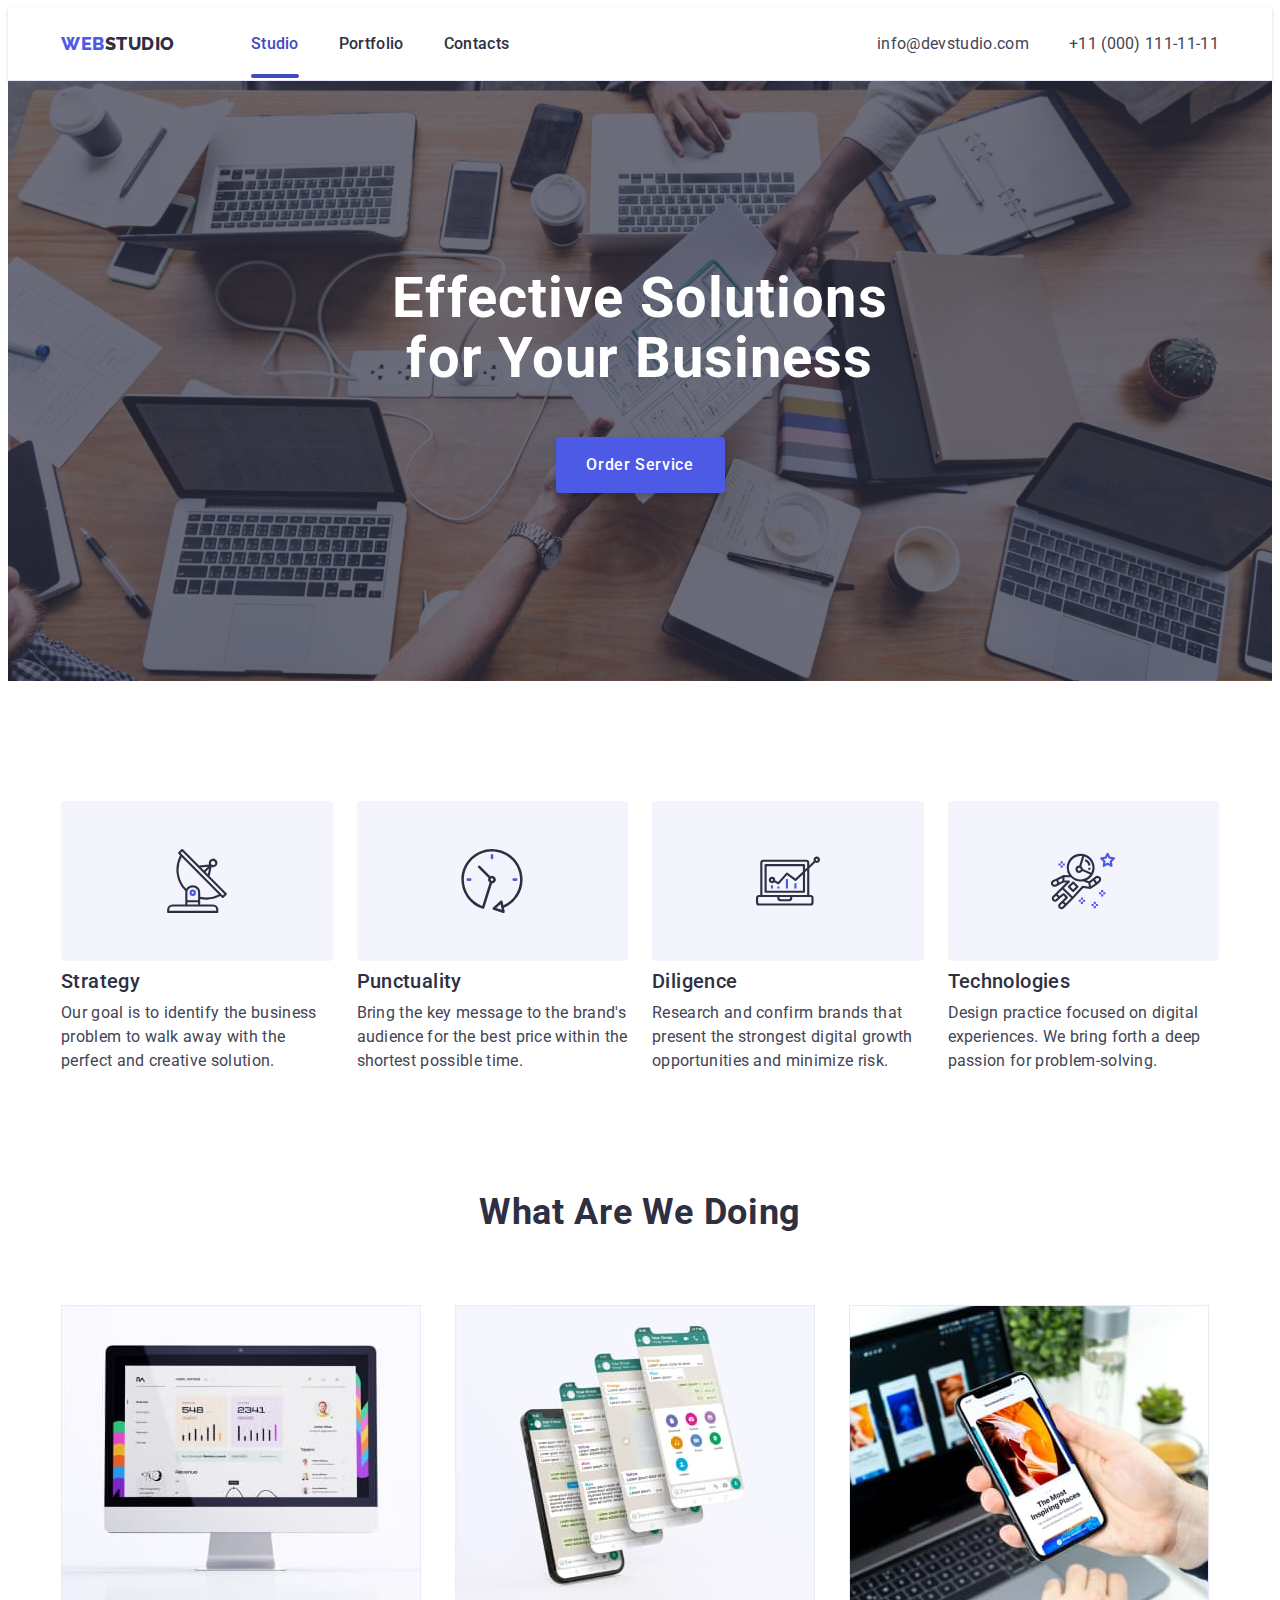
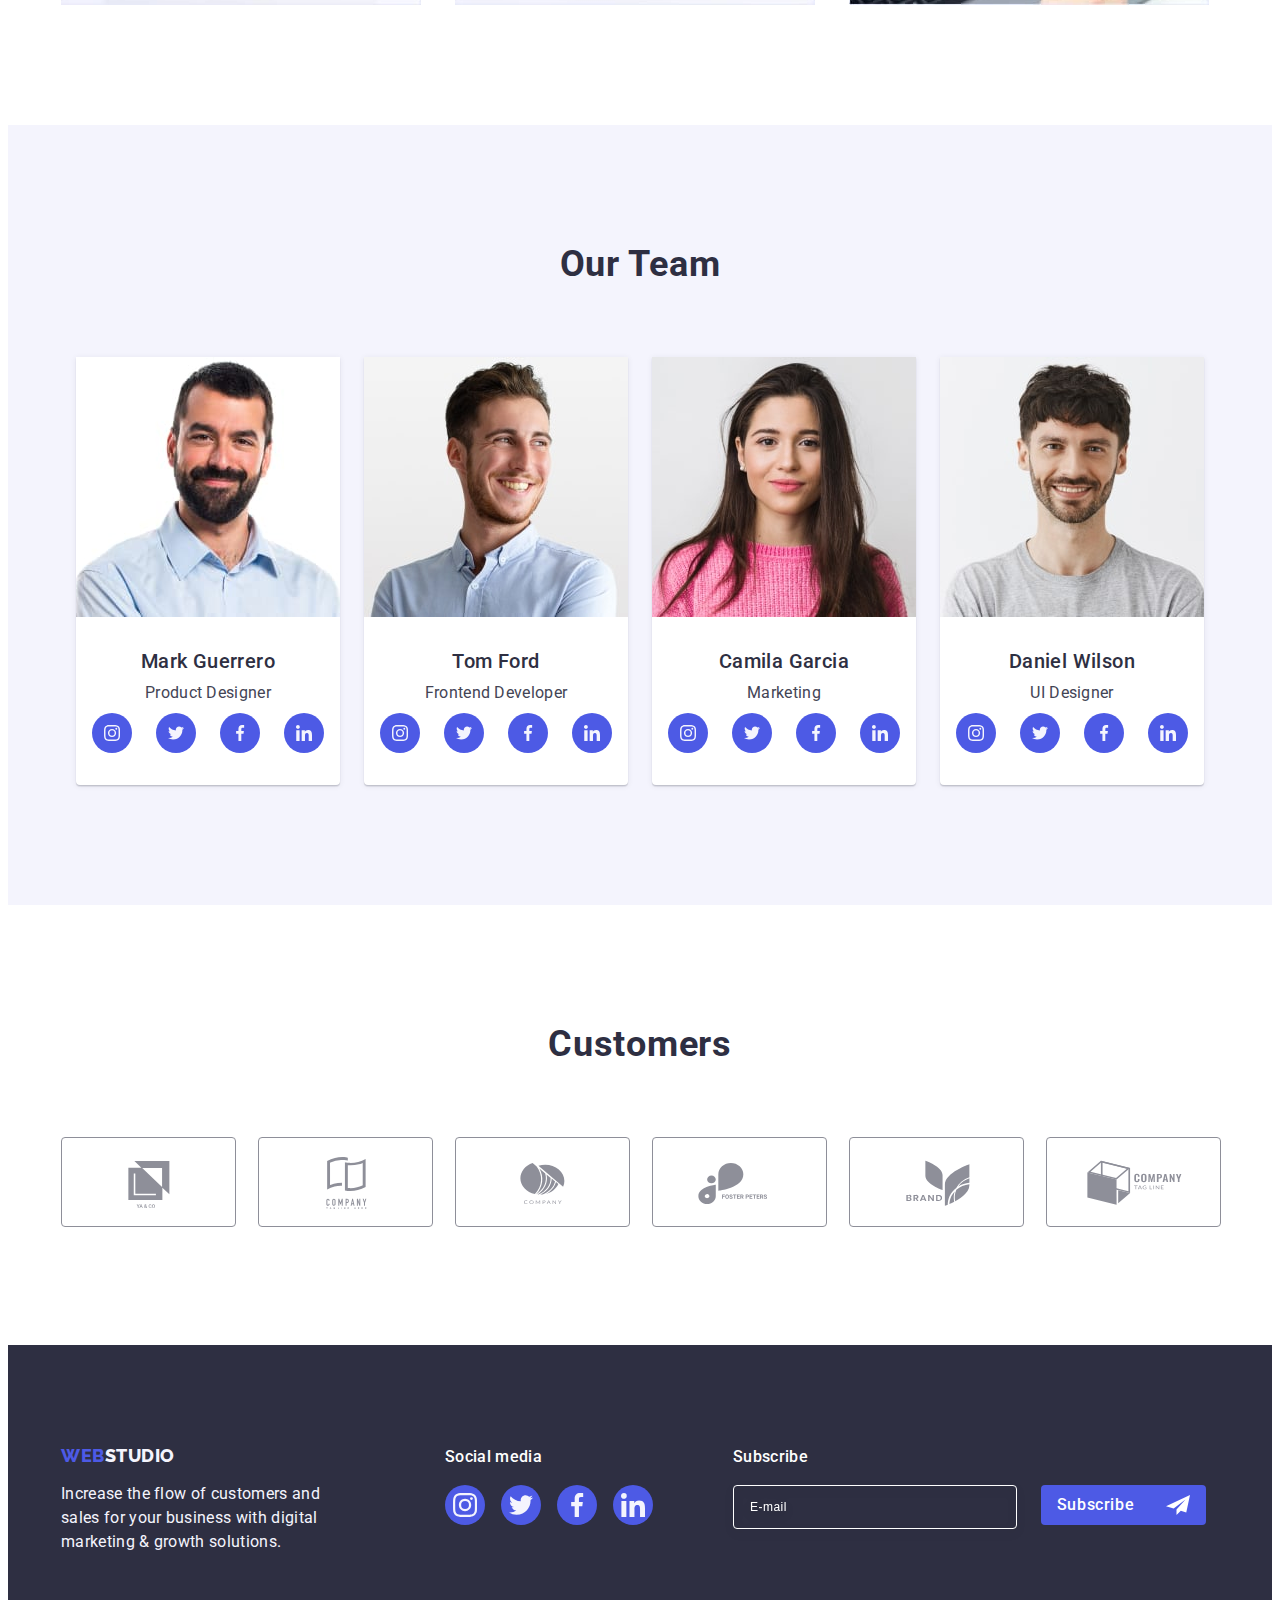
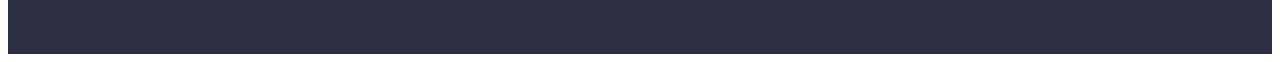
==== index.html @ af8c058b "start" ====
<!DOCTYPE html>
<html lang="en">
  <head>
    <meta charset="UTF-8" />
    <meta
      name="viewport"
      content="width=device-width, initial-scale=1.0"
    />
    <title>WebStudio</title>
    <!-- NORMALIZE NORMALIZE NORMALIZE NORMALIZE-->
    <link
      rel="stylesheet"
      href="https://cdnjs.cloudflare.com/ajax/libs/modern-normalize/2.0.0/modern-normalize.min.css"
      integrity="sha512-4xo8blKMVCiXpTaLzQSLSw3KFOVPWhm/TRtuPVc4WG6kUgjH6J03IBuG7JZPkcWMxJ5huwaBpOpnwYElP/m6wg=="
      crossorigin="anonymous"
      referrerpolicy="no-referrer"
    />
    <!-- FONTS FONTS FONTS FONTS FONTS -->
    <link rel="stylesheet" href="./css/style.css" />
    <link
      rel="preconnect"
      href="https://fonts.googleapis.com"
    />
    <link
      rel="preconnect"
      href="https://fonts.gstatic.com"
      crossorigin
    />
    <link
      href="https://fonts.googleapis.com/css2?family=Raleway:wght@800&family=Roboto:wght@400;500;700&display=swap"
      rel="stylesheet"
    />
  </head>
  <body>
    <!-- HEADER -->
    <header class="header">
      <div class="container header-section">
        <nav class="header-navigation list">
          <a class="header-logo link" href="./index.html"
            >Web<span class="header-logo-color"
              >Studio</span
            ></a
          >
          <ul class="header-list list">
            <li class="header-menu-item">
              <a
                class="header-link-menu current link"
                href="./index.html"
                >Studio</a
              >
            </li>
            <li class="header-menu-item">
              <a
                class="header-link-menu link"
                href="./portfolio.html"
                >Portfolio</a
              >
            </li>
            <li class="header-menu-item">
              <a class="header-link-menu link" href=""
                >Contacts</a
              >
            </li>
          </ul>
        </nav>
        <address class="header-address">
          <ul class="header-address-list list">
            <li class="header-address-item">
              <a
                class="header-link-address link"
                href="mailto:info@devstudio.com"
              >
                info@devstudio.com</a
              >
            </li>
            <li class="header-address-item">
              <a
                class="header-link-address link"
                href="tel:+110001111111"
                >+11 (000) 111-11-11</a
              >
            </li>
          </ul>
        </address>
      </div>
    </header>

    <main>
      <!------------------------ HERO ------------------------>
      <section class="hero">
        <div class="container">
          <h1 class="hero-title">
            Effective Solutions for Your Business
          </h1>
          <button
            type="button"
            class="main-button"
            data-modal-open
          >
            Order Service
          </button>
        </div>
      </section>
      <!-- 2 ADVANTAGES -->
      <section class="advantage">
        <div class="container">
          <h2 class="visually-hidden">Adnantage</h2>
          <ul class="advantage-list list">
            <li class="advantage-item">
              <div class="container-icon-advantages">
                <svg
                  class="advantage-icon"
                  width="64"
                  height="64"
                >
                  <use
                    href="./images/icons.svg#icon-antenna-1"
                  ></use>
                </svg>
              </div>
              <h3 class="advantage-subtitle">Strategy</h3>
              <p class="advantage-item-text">
                Our goal is to identify the business problem
                to walk away with the perfect and creative
                solution.
              </p>
            </li>
            <li class="advantage-item">
              <div class="container-icon-advantages">
                <svg
                  class="advantage-icon"
                  width="64"
                  height="64"
                >
                  <use
                    href="./images/icons.svg#icon-clock-1"
                  ></use>
                </svg>
              </div>
              <h3 class="advantage-subtitle">
                Punctuality
              </h3>
              <p class="advantage-item-text">
                Bring the key message to the brand's
                audience for the best price within the
                shortest possible time.
              </p>
            </li>
            <li class="advantage-item">
              <div class="container-icon-advantages">
                <svg
                  class="advantage-icon"
                  width="64"
                  height="64"
                >
                  <use
                    href="./images/icons.svg#icon-diagram-1"
                  ></use>
                </svg>
              </div>
              <h3 class="advantage-subtitle">Diligence</h3>
              <p class="advantage-item-text">
                Research and confirm brands that present the
                strongest digital growth opportunities and
                minimize risk.
              </p>
            </li>
            <li class="advantage-item">
              <div class="container-icon-advantages">
                <svg
                  class="advantage-icon"
                  width="64"
                  height="64"
                >
                  <use
                    href="./images/icons.svg#icon-astronaut-1"
                  ></use>
                </svg>
              </div>
              <h3 class="advantage-subtitle">
                Technologies
              </h3>
              <p class="advantage-item-text">
                Design practice focused on digital
                experiences. We bring forth a deep passion
                for problem-solving.
              </p>
            </li>
          </ul>
        </div>
      </section>
      <!-- 3 ABOUT US -->
      <section class="about">
        <div class="container">
          <h2 class="about-subtitle">What are we doing</h2>
          <ul class="about-list list">
            <li class="about-item">
              <img
                src="./images/img1.jpg"
                alt="Notebook"
                width="360"
                height="300"
              />
            </li>
            <li class="about-item">
              <img
                src="./images/img2.jpg"
                alt="Phones"
                width="360"
                height="300"
              />
            </li>
            <li class="about-item">
              <img
                src="./images/img3.jpg"
                alt="Notebook"
                width="360"
                height="300"
              />
            </li>
          </ul>
        </div>
      </section>
      <!-- 4 OUR TEAM -->
      <section class="team">
        <div class="container">
          <h2 class="team-people">Our Team</h2>
          <ul class="team-list list">
            <li class="team-item">
              <img
                src="./images/img-team0.jpg"
                alt="Mark Guerrero"
                width="264"
                height="260"
              />
              <div class="container-card-names">
                <h3 class="team-names">Mark Guerrero</h3>
                <p class="team-item-text">
                  Product Designer
                </p>
                <ul class="social-list-icon list">
                  <li class="social-item-icon">
                    <a
                      class="social-links link"
                      href="https://www.instagram.com/"
                      target="_blank"
                    >
                      <svg
                        class="card-icons"
                        width="16"
                        height="16"
                      >
                        <use
                          href="./images/icons.svg#icon-instagram-2"
                        ></use>
                      </svg>
                    </a>
                  </li>
                  <li class="social-item-icon">
                    <a
                      class="social-links link"
                      href="https://twitter.com/"
                      target="_blank"
                    >
                      <svg
                        class="card-icons"
                        width="16"
                        height="16"
                      >
                        <use
                          href="./images/icons.svg#icon-twitter-1"
                        ></use>
                      </svg>
                    </a>
                  </li>
                  <li class="social-item-icon">
                    <a
                      class="social-links link"
                      href="https://www.facebook.com/"
                      target="_blank"
                    >
                      <svg
                        class="card-icons"
                        width="16"
                        height="16"
                      >
                        <use
                          href="./images/icons.svg#icon-facebook-1"
                        ></use>
                      </svg>
                    </a>
                  </li>
                  <li class="social-item-icon">
                    <a
                      class="social-links link"
                      href="https://www.linkedin.com/"
                      target="_blank"
                    >
                      <svg
                        class="card-icons"
                        width="16"
                        height="16"
                      >
                        <use
                          href="./images/icons.svg#icon-linkedin-1"
                        ></use>
                      </svg>
                    </a>
                  </li>
                </ul>
              </div>
            </li>
            <li class="team-item">
              <img
                src="./images/img-team1.jpg"
                alt="Tom Ford"
                width="264"
                height="260"
              />
              <div class="container-card-names">
                <h3 class="team-names">Tom Ford</h3>
                <p class="team-item-text">
                  Frontend Developer
                </p>
                <ul class="social-list-icon list">
                  <li class="social-item-icon">
                    <a
                      class="social-links link"
                      href="https://www.instagram.com/"
                      target="_blank"
                    >
                      <svg
                        class="card-icons"
                        width="16"
                        height="16"
                      >
                        <use
                          href="./images/icons.svg#icon-instagram-2"
                        ></use>
                      </svg>
                    </a>
                  </li>
                  <li class="social-item-icon">
                    <a
                      class="social-links link"
                      href="https://twitter.com/"
                      target="_blank"
                    >
                      <svg
                        class="card-icons"
                        width="16"
                        height="16"
                      >
                        <use
                          href="./images/icons.svg#icon-twitter-1"
                        ></use>
                      </svg>
                    </a>
                  </li>
                  <li class="social-item-icon">
                    <a
                      class="social-links link"
                      href="https://www.facebook.com/"
                      target="_blank"
                    >
                      <svg
                        class="card-icons"
                        width="16"
                        height="16"
                      >
                        <use
                          href="./images/icons.svg#icon-facebook-1"
                        ></use>
                      </svg>
                    </a>
                  </li>
                  <li class="social-item-icon">
                    <a
                      class="social-links link"
                      href="https://www.linkedin.com/"
                      target="_blank"
                    >
                      <svg
                        class="card-icons"
                        width="16"
                        height="16"
                      >
                        <use
                          href="./images/icons.svg#icon-linkedin-1"
                        ></use>
                      </svg>
                    </a>
                  </li>
                </ul>
              </div>
            </li>
            <li class="team-item">
              <img
                src="./images/img-team2.jpg"
                alt="Camila Garcia"
                width="264"
                height="260"
              />
              <div class="container-card-names">
                <h3 class="team-names">Camila Garcia</h3>
                <p class="team-item-text">Marketing</p>
                <ul class="social-list-icon list">
                  <li class="social-item-icon">
                    <a
                      class="social-links link"
                      href="https://www.instagram.com/"
                      target="_blank"
                    >
                      <svg
                        class="card-icons"
                        width="16"
                        height="16"
                      >
                        <use
                          href="./images/icons.svg#icon-instagram-2"
                        ></use>
                      </svg>
                    </a>
                  </li>
                  <li class="social-item-icon">
                    <a
                      class="social-links link"
                      href="https://twitter.com/"
                      target="_blank"
                    >
                      <svg
                        class="card-icons"
                        width="16"
                        height="16"
                      >
                        <use
                          href="./images/icons.svg#icon-twitter-1"
                        ></use>
                      </svg>
                    </a>
                  </li>
                  <li class="social-item-icon">
                    <a
                      class="social-links link"
                      href="https://www.facebook.com/"
                      target="_blank"
                    >
                      <svg
                        class="card-icons"
                        width="16"
                        height="16"
                      >
                        <use
                          href="./images/icons.svg#icon-facebook-1"
                        ></use>
                      </svg>
                    </a>
                  </li>
                  <li class="social-item-icon">
                    <a
                      class="social-links link"
                      href="https://www.linkedin.com/"
                      target="_blank"
                    >
                      <svg
                        class="card-icons"
                        width="16"
                        height="16"
                      >
                        <use
                          href="./images/icons.svg#icon-linkedin-1"
                        ></use>
                      </svg>
                    </a>
                  </li>
                </ul>
              </div>
            </li>
            <li class="team-item">
              <img
                src="./images/img-team3.jpg"
                alt="Daniel Wilson"
                width="264"
                height="260"
              />
              <div class="container-card-names">
                <h3 class="team-names">Daniel Wilson</h3>
                <p class="team-item-text">UI Designer</p>
                <ul class="social-list-icon list">
                  <li class="social-item-icon">
                    <a
                      class="social-links link"
                      href="https://www.instagram.com/"
                      target="_blank"
                    >
                      <svg
                        class="card-icons"
                        width="16"
                        height="16"
                      >
                        <use
                          href="./images/icons.svg#icon-instagram-2"
                        ></use>
                      </svg>
                    </a>
                  </li>
                  <li class="social-item-icon">
                    <a
                      class="social-links link"
                      href="https://twitter.com/"
                      target="_blank"
                    >
                      <svg
                        class="card-icons"
                        width="16"
                        height="16"
                      >
                        <use
                          href="./images/icons.svg#icon-twitter-1"
                        ></use>
                      </svg>
                    </a>
                  </li>
                  <li class="social-item-icon">
                    <a
                      class="social-links link"
                      href="https://www.facebook.com/"
                      target="_blank"
                    >
                      <svg
                        class="card-icons"
                        width="16"
                        height="16"
                      >
                        <use
                          href="./images/icons.svg#icon-facebook-1"
                        ></use>
                      </svg>
                    </a>
                  </li>
                  <li class="social-item-icon">
                    <a
                      class="social-links link"
                      href="https://www.linkedin.com/"
                      target="_blank"
                    >
                      <svg
                        class="card-icons"
                        width="16"
                        height="16"
                      >
                        <use
                          href="./images/icons.svg#icon-linkedin-1"
                        ></use>
                      </svg>
                    </a>
                  </li>
                </ul>
              </div>
            </li>
          </ul>
        </div>
      </section>
      <!-- 5 CUSTOMERS -->
      <section class="customer">
        <div class="container">
          <h2 class="customer-title">Customers</h2>
          <ul class="customer-list list">
            <li class="customer-item">
              <a
                class="customer-link link"
                href="./index.html"
              >
                <svg
                  class="customer-icons"
                  width="104"
                  height="56"
                >
                  <use
                    href="./images/icons.svg#icon-Logo"
                  ></use>
                </svg>
              </a>
            </li>
            <li class="customer-item">
              <a
                class="customer-link link"
                href="./index.html"
              >
                <svg
                  class="customer-icons"
                  width="104"
                  height="56"
                >
                  <use
                    href="./images/icons.svg#icon-Logo-1"
                  ></use>
                </svg>
              </a>
            </li>
            <li class="customer-item">
              <a
                class="customer-link link"
                href="./index.html"
              >
                <svg
                  class="customer-icons"
                  width="104"
                  height="56"
                >
                  <use
                    href="./images/icons.svg#icon-Logo-2"
                  ></use>
                </svg>
              </a>
            </li>
            <li class="customer-item">
              <a
                class="customer-link link"
                href="./index.html"
              >
                <svg
                  class="customer-icons"
                  width="104"
                  height="56"
                >
                  <use
                    href="./images/icons.svg#icon-Logo-3"
                  ></use>
                </svg>
              </a>
            </li>
            <li class="customer-item">
              <a
                class="customer-link link"
                href="./index.html"
              >
                <svg
                  class="customer-icons"
                  width="104"
                  height="56"
                >
                  <use
                    href="./images/icons.svg#icon-Logo-4"
                  ></use>
                </svg>
              </a>
            </li>
            <li class="customer-item">
              <a
                class="customer-link link"
                href="./index.html"
              >
                <svg
                  class="customer-icons"
                  width="104"
                  height="56"
                >
                  <use
                    href="./images/icons.svg#icon-Logo-5"
                  ></use>
                </svg>
              </a>
            </li>
          </ul>
        </div>
      </section>
    </main>

    <!-- FOOTER -->
    <footer class="footer">
      <div class="container footer">
        <div class="container-description">
          <a class="footer-logo link" href="./index.html"
            >Web<span class="footer-decoration-logo"
              >Studio</span
            ></a
          >
          <p class="footer-text">
            Increase the flow of customers and sales for
            your business with digital marketing & growth
            solutions.
          </p>
        </div>
        <div class="container-social">
          <p class="social-title-footer">Social media</p>
          <ul class="social-icon-footer list">
            <li class="social-icon-item">
              <a
                class="social-links-footer link"
                href="https://www.instagram.com/"
                target="_blank"
              >
                <svg
                  class="card-icons"
                  width="24"
                  height="24"
                >
                  <use
                    href="./images/icons.svg#icon-instagram-2"
                  ></use>
                </svg>
              </a>
            </li>
            <li class="social-icon-item">
              <a
                class="social-links-footer link"
                href="https://twitter.com/"
                target="_blank"
              >
                <svg
                  class="card-icons"
                  width="24"
                  height="24"
                >
                  <use
                    href="./images/icons.svg#icon-twitter-1"
                  ></use>
                </svg>
              </a>
            </li>
            <li class="social-icon-item">
              <a
                class="social-links-footer link"
                href="https://www.facebook.com/"
                target="_blank"
              >
                <svg
                  class="card-icons"
                  width="24"
                  height="24"
                >
                  <use
                    href="./images/icons.svg#icon-facebook-1"
                  ></use>
                </svg>
              </a>
            </li>
            <li class="social-icon-item">
              <a
                class="social-links-footer link"
                href="https://www.linkedin.com/"
                target="_blank"
              >
                <svg
                  class="card-icons"
                  width="24"
                  height="24"
                >
                  <use
                    href="./images/icons.svg#icon-linkedin-1"
                  ></use>
                </svg>
              </a>
            </li>
          </ul>
        </div>
        <div class="container-subscribe">
          <p class="subscribe-title-footer">Subscribe</p>
          <form class="form-footer">
            <label class="form-input-footer">
              <input
                class="input-email-footer"
                type="email"
                name="email"
                placeholder="E-mail"
              />
            </label>
            <button class="subscribe-button" type="submit">
              Subscribe
              <svg
                class="icon-subscribe-footer"
                width="24"
                height="24"
              >
                <use
                  href="./images/icons.svg#icon-subscribe"
                ></use>
              </svg>
            </button>
          </form>
        </div>
      </div>
    </footer>
    <!-- MODAL WINDOW -->
    <div class="backdrop is-hidden" data-modal>
      <div class="modal">
        <button
          class="modal-button-close"
          data-modal-close
          type="button"
        >
          <svg
            class="modal-close-icon"
            width="8"
            height="8"
          >
            <use href="./images/icons.svg#icon-close"></use>
          </svg>
        </button>
        <p class="modal-title">
          Leave your contacts and we will call you back
        </p>
        <form class="modal-form">
          <div class="modal-field">
            <label for="user-name" class="modal-label"
              >Name</label
            >
            <div class="modal-input-wrap">
              <input
                class="modal-input"
                type="text"
                name="user-name"
                id="user-name"
              />
              <svg
                class="modal-icon-input"
                width="18"
                height="24"
              >
                <use
                  href="./images/icons.svg#icon-user"
                ></use>
              </svg>
            </div>
          </div>
          <div class="modal-field">
          <label for="tel" class="modal-label">
            Phone
          </label>
            <div class="modal-input-wrap">
              <input
                class="modal-input"
                type="tel"
                name="phone"
                id="tel"
              />
              <svg
                class="modal-icon-input"
                width="18"
                height="24"
              >
                <use
                  href="./images/icons.svg#icon-phone"
                ></use>
              </svg>
            </div>
          </div>
          <div class="modal-field">
            <label for="email" class="modal-label">
              Email
            </label>
            <div class="modal-input-wrap">
              <input
                class="modal-input"
                type="email"
                name="email"
                id="email"
              />
              <svg
                class="modal-icon-input"
                width="18"
                height="24"
              >
                <use
                  href="./images/icons.svg#icon-email"
                ></use>
              </svg>
            </div>
          </div>
          <div class="modal-field comment">
            <label for="user-comment" class="modal-label">
              Comment
            </label>
            <textarea
              class="modal-comment"
              name="user-comment"
              id="user-comment"
              placeholder="Text input"
            ></textarea>
          </div>
          <div class="privacy-checkbox">
            <input
              class="checkbox visually-hidden"
              type="checkbox"
              id="user-privacy"
              name="user-privacy"
              value="true"
              
            />
            <label for="user-privacy" class="accept-link">
              <span class="privacy-span">
                <svg
                  class="check-icon"
                  width="10"
                  height="8"
                >
                  <use
                    href="./images/icons.svg#icon-click"
                  ></use>
                </svg>
              </span>
              I accept the terms and conditions of the
              <a href="" class="privacy-link"
                >Privacy Policy</a
              ></label
            >
          </div>
          <button class="modal-button-submit" type="submit">
            Send
          </button>
        </form>
      </div>
    </div>
    <script src="./js/modal.js"></script>
  </body>
</html>
---- css/style.css ----
body {
  font-family: "Roboto", sans-serif;
  color: var(--slate);
  background-color: var(--white);
}
:root {
  --iris: #4d5ae5;
  --ocean: #404bbf;
  --navy-blue: #2e2f42;
  --green: #31d0aa;
  --slate: #434455;
  --light-slate: #8e8f99;
  --cornflower: #e7e9fc;
  --cloud: #f4f4fd;
  --navy-blue-modal: #2e2f42;
  --grey: #2e2f42;
  --white: #ffffff;
  --dairy: #fcfcfc;
  background-color: var(--white);
  font-family: "Roboto";
}

.container {
  width: 1158px;
  padding: 0 15px;
  margin: 0 auto;
}

ul,
li,
h1,
h2,
h3,
h4,
h5,
h6,
p {
  margin: 0;
  padding: 0;
}
/**
|============================
 | COMPONENT STYLE
 |============================
*/

.list {
  list-style: none;
}
.link {
  text-decoration: none;
}

img {
  display: block;
  max-width: 100%;
  height: auto;
}

/**
|============================
 | HEADER
 |============================
*/
.header {
  border-bottom: 1px solid var(--cornflower, #e7e9fc);
  box-shadow: 0px 2px 1px rgba(46, 47, 66, 0.08),
    0px 1px 1px rgba(46, 47, 66, 0.16),
    0px 1px 6px rgba(46, 47, 66, 0.08);
}

.container.header-section {
  display: flex;
}
.header-navigation.list {
  display: flex;
  align-items: center;
}

.header-logo {
  color: var(--iris, #4d5ae5);
  font-family: Raleway;
  font-size: 18px;
  font-weight: 800;
  line-height: 1.17; /* 116.667% */
  letter-spacing: 0.03em;
  text-transform: uppercase;
  margin-right: 76px;
  padding: 24px 0;
  display: flex;
}

.header-logo-color {
  color: var(--navy-blue, #2e2f42);
}

.header-list {
  display: flex;
  gap: 40px;
  position: relative;
}

.header-menu-item {
  font-size: 16px;
  font-weight: 500;
  line-height: 1.5; /* 150% */
  letter-spacing: 0.02em;
  text-decoration: none;
}

.header-link-menu {
  padding: 24px 0;
  color: var(--navy-blue);
}
.header-link-menu:hover,
.header-link-menu:focus {
  color: var(--ocean);
}

.current {
  color: #404bbf;
  transition: color 250ms cubic-bezier(0.4, 0, 0.2, 1);
  position: relative;
}

.current::after {
  content: "";
  position: absolute;
  left: 0;
  bottom: -1px;
  height: 4px;
  background-color: #404bbf;
  border-radius: 2px;
  display: block;
  width: 100%;
}

.header-address {
  font-style: normal;
  margin-left: auto;
}

.header-address-list {
  display: flex;
  gap: 40px;
}

.header-address-item {
  display: flex;
}

.header-link-address {
  color: var(--slate);
  font-size: 16px;
  line-height: 1.5; /* 150% */
  letter-spacing: 0.02em;
  color: var(--slate);
  padding: 24px 0;
  transition: color 250ms cubic-bezier(0.4, 0, 0.2, 1);
}

.header-link-address:hover,
.header-link-address:focus {
  color: var(--ocean);
}

/**
|============================
 | HERO
 |============================
*/

.hero {
  padding: 188px 0;
  background: var(--navyblue, #2e2f42);
  background-image: linear-gradient(
      rgba(46, 47, 66, 0.7),
      rgba(46, 47, 66, 0.7)
    ),
    url(../images/hero-image.jpg);
  background-repeat: no-repeat;
  background-position: center center;
  background-size: cover;
  max-width: 1440px;
  margin: 0 auto;
}

.hero-title {
  color: #fff;
  font-family: inherit;
  text-align: center;
  font-size: 56px;
  line-height: 1.07; /* 107.143% */
  letter-spacing: 0.02em;
  max-width: 496px;
  margin: 0 auto 48px auto;
}

.main-button {
  color: var(--white, #fff);
  background-color: #4d5ae5;
  font-family: inherit;
  font-size: 16px;
  font-weight: 500;
  line-height: 1.5; /* 150% */
  letter-spacing: 0.04em;
  cursor: pointer;
  display: block;
  margin: 0 auto;
  min-width: 169px;
  border: none;
  height: 56px;
  border-radius: 4px;
  background: var(--iris, #4d5ae5);
  box-shadow: 0px 4px 4px 0px rgba(0, 0, 0, 0.15);
  transition: background-color 250ms
    cubic-bezier(0.4, 0, 0.2, 1);
}

.main-button:hover,
.main-button:focus {
  background-color: #404bbf;
}

/**
|============================
 | ADVANTAGES
 |============================
*/
.advantage {
  padding: 120px 0;
}

.visually-hidden {
  position: absolute;
  width: 1px;
  height: 1px;
  margin: -1px;
  border: 0;
  padding: 0;
  white-space: nowrap;
  clip-path: inset(100%);
  clip: rect(0 0 0 0);
  overflow: hidden;
}

.advantage-list {
  display: flex;
  gap: 24px;
}
.advantage-subtitle {
  color: var(--navy-blue);
  font-size: 20px;
  font-weight: 500;
  line-height: 1.2; /* 120% */
  letter-spacing: 0.02em;
  margin-bottom: 8px;
}

.advantage-item {
  flex-basis: calc((100% - 3 * 24px) / 4);
}

.container-icon-advantages {
  display: flex;
  align-items: center;
  justify-content: center;
  height: 112px;
  background-color: var(--cloud);
  position: relative;
  padding: 24px 100px;
  border-radius: 4px;
  margin-bottom: 8px;
}

.advantage-item-text {
  color: var(--slate, #434455);
  font-size: 16px;
  line-height: 1.5; /* 150% */
  letter-spacing: 0.02em;
}

/**
|============================
 | 3 ABOUT US
 |============================
*/
.about {
  padding-bottom: 120px;
}
.about-subtitle {
  color: var(--navyblue, #2e2f42);
  text-align: center;
  font-size: 36px;
  line-height: 1.11; /* 111.111% */
  letter-spacing: 0.02em;
  text-transform: capitalize;
  margin-bottom: 72px;
}

.about-list {
  display: flex;
  gap: 24px;
}

.about-item {
  width: calc((100% - 48px) / 3);
}

/**
|============================
 | 4 OUR TEAM
 |============================
*/
.team {
  background: var(--cloud, #f4f4fd);
  padding: 120px 0;
}

.team-people {
  color: var(--navy-blue);
  text-align: center;
  font-size: 36px;
  line-height: 1.11; /* 111.111% */
  letter-spacing: 0.02em;
  text-transform: capitalize;
  margin-bottom: 72px;
}

.team-item {
  background-color: var(--white);
  display: inline-flex;
  padding-bottom: 0px;
  flex-direction: column;
  justify-content: center;
  align-items: center;
  border-radius: 0px 0px 4px 4px;
  background: var(--white, #fff);
  box-shadow: 0px 2px 1px 0px rgba(46, 47, 66, 0.08),
    0px 1px 1px 0px rgba(46, 47, 66, 0.16),
    0px 1px 6px 0px rgba(46, 47, 66, 0.08);
  transition: background-color 250ms
    cubic-bezier(0.4, 0, 0.2, 1);
}

.team-list {
  display: flex;
  justify-content: center;
  gap: 24px;
}
.container-card-names {
  padding: 32px 0;
  display: flex;
  max-width: 232px;
  flex-direction: column;
  justify-content: center;
  align-items: center;
  /* gap: 8px; */
  /* margin: 32px 16px; */
}
.team-names {
  color: var(--navy-blue);
  text-align: center;
  font-size: 20px;
  font-weight: 500;
  line-height: 1.2; /* 120% */
  letter-spacing: 0.02em;
  margin-bottom: 8px;
}

.team-item-text {
  color: var(--slate, #434455);
  text-align: center;
  font-size: 16px;
  line-height: 1.5; /* 150% */
  letter-spacing: 0.02em;
  margin-bottom: 8px;
}

.social-list-icon {
  display: flex;
  justify-content: center;
  align-items: center;
  gap: 24px;
}

.social-item-icon {
  width: 40px;
  height: 40px;
}
.social-links {
  width: 100%;
  height: 100%;
  display: flex;
  background-color: var(--iris);
  border-radius: 50%;
  justify-content: center;
  align-items: center;
  transition: background-color 250ms
    cubic-bezier(0.4, 0, 0.2, 1);
}

.social-links:hover,
.social-links:focus {
  background-color: #404bbf;
}
.card-icons {
  fill: var(--cloud);
}

/**
|=====================================
 | CUSTOMER CUSTOMER CUSTOMER CUSTOMER
 |=====================================
*/
.customer {
  padding: 120px 0;
}

.customer-title {
  color: var(--navyblue, #2e2f42);
  text-align: center;
  font-size: 36px;
  line-height: 1.11; /* 111.111% */
  letter-spacing: 0.02em;
  text-transform: capitalize;
  margin-bottom: 72px;
}

.customer-list {
  display: flex;
  gap: 24px;
}

.customer-item {
  width: calc((100% - 120px) / 6);
  height: 88px;
}

.customer-link {
  width: 100%;
  height: 100%;
  border: 1px solid var(--light-slate);
  border-radius: 4px;
  display: flex;
  justify-content: center;
  align-items: center;
  color: var(--light-slate);
  transition: border-color 250ms
      cubic-bezier(0.4, 0, 0.2, 1),
    color 250ms cubic-bezier(0.4, 0, 0.2, 1);
}

.customer-link:hover,
.customer-link:focus {
  border-color: #404bbf;
  color: #404bbf;
}
.customer-icons {
  fill: currentColor;
}
/* 
.customer-icons:hover,
.customer-icons:focus {
  color: var(--ocean, #404bbf);
  border-color: currentColor;
} */

/**
|=========================================
 | PORTFOLIO PORTFOLIO PORTFOLIO PORTFOLIO
 |=========================================
*/
.portfolio-section {
  padding-top: 96px;
  padding-bottom: 120px;
}

.portfolio-list {
  display: flex;
  justify-content: center;
  gap: 24px;
  margin-bottom: 72px;
}

/* .btn-text {
  color: var(--iris);
  text-align: center;
  font-size: 16px;
  font-weight: 500;
  line-height: 1.5; /* 150% */
/* letter-spacing: 0.04em;
} */

/* .btn-text:hover,
.btn-text:focus {
  color: var(--white);
  background-color: var(--ocean);
} */

.portfilio-button {
  color: #4d5ae5;
  background-color: #f4f4fd;
  font-family: inherit;
  font-size: 16px;
  font-weight: 500;
  line-height: 1.5; /* 150% */
  letter-spacing: 0.04em;
  cursor: pointer;
  display: inline-flex;
  padding: 12px 24px;
  justify-content: center;
  align-items: center;
  border-radius: 4px;
  border: 1px solid var(--cornflower, #e7e9fc);
  background: var(--cloud, #f4f4fd);
  transition: color 250ms cubic-bezier(0.4, 0, 0.2, 1),
    background-color 250ms cubic-bezier(0.4, 0, 0.2, 1),
    border-color 250ms cubic-bezier(0.4, 0, 0.2, 1),
    box-shadow 250ms cubic-bezier(0.4, 0, 0.2, 1);
}

.portfilio-button:hover {
  color: var(--white);
  background-color: #404bbf;
  border: 1px solid transparent;
  box-shadow: 0px 3px 1px rgba(0, 0, 0, 0.1),
    0px 2px 1px rgba(0, 0, 0, 0.08),
    0px 2px 2px rgba(0, 0, 0, 0.12);
}

.portfilio-button:focus {
  color: var(--white);
  background-color: #404bbf;
  border: 1px solid transparent;
  box-shadow: 0px 3px 1px rgba(0, 0, 0, 0.1),
    0px 2px 1px rgba(0, 0, 0, 0.08),
    0px 2px 2px rgba(0, 0, 0, 0.12);
}

/* .portfilio-button:active {
  color: #ffffff;
  background-color: #404bbf;
} */

.card-image {
  position: relative;
  overflow: hidden;
}

.card-item {
  width: calc((100% - 48px) / 3);
  border: 1px solid var(--cornflower, #e7e9fc);
  border-top: none;
  background: #ffffff;
}

.card-link {
  display: block;
  transition: box-shadow 250ms cubic-bezier(0.4, 0, 0.2, 1);
}

.card-link:hover,
.card-link:focus {
  transform: translateY(0%);
  box-shadow: 0px 1px 6px rgba(46, 47, 66, 0.08),
    0px 1px 1px rgba(46, 47, 66, 0.16),
    0px 2px 1px rgba(46, 47, 66, 0.08);
}

.card-link:hover .card-paragraph,
.card-link:focus .card-paragraph {
  transform: translateY(0%);
}
.card-list {
  display: flex;
  flex-wrap: wrap;
  column-gap: 24px;
  row-gap: 48px;
}

.container-card-content {
  padding: 32px 16px;
  border: 1px solid #e7e9fc;
  border-top: none;
  background: var(--white, #fff);
}

.card-name {
  font-weight: 500;
  font-size: 20px;
  line-height: 1.2;
  letter-spacing: 0.02em;
  color: var(--navy-blue);
  margin-bottom: 8px;
}

.card-description {
  font-size: 16px;
  line-height: 1.5;
  letter-spacing: 0.02em;
  color: var(--slate);
}

.hover-card-text {
  transition: transform 250ms cubic-bezier(0.4, 0, 0.2, 1);
}

.card-paragraph {
  position: absolute;
  top: 0;
  font: size 16px;
  line-height: 1.5;
  letter-spacing: 0.02em;
  color: var(--cloud);
  padding: 40px 32px;
  background-color: var(--iris);
  height: 100%;
  width: 100%;
  transform: translateY(100%);
  transition: transform 250ms cubic-bezier(0.4, 0, 0.2, 1);
}

/**
|==========================================
 | FOOTER FOOTER FOOTER FOOTER FOOTER
 |==========================================
*/

.footer {
  background: var(--navyblue, #2e2f42);
  padding: 100px 0;
}

.container.footer {
  display: flex;
  padding: 0;
  align-items: baseline;
}

.container-description {
  margin-right: 120px;
}
.footer-logo {
  color: var(--iris, #4d5ae5);
  font-family: Raleway;
  font-size: 18px;
  font-weight: 800;
  line-height: 1.17; /* 116.667% */
  letter-spacing: 0.03em;
  text-transform: uppercase;
  display: inline-block;
  margin-bottom: 16px;
}

.footer-text {
  color: var(--cloud, #f4f4fd);
  font-size: 16px;
  line-height: 1.5; /* 150% */
  letter-spacing: 0.02em;
  max-width: 264px;
}

.footer-decoration-logo {
  color: var(--cloud, #f4f4fd);
}

/* SOCIAL LINKS */
.container-social {
  margin-right: 80px;
}

.social-title-footer {
  color: var(--white, #fff);
  font-size: 16px;
  font-weight: 500;
  line-height: 1.5; /* 150% */
  letter-spacing: 0.02em;
  margin-bottom: 16px;
}

.social-icon-footer {
  display: flex;
  gap: 16px;
}

.social-icon-item {
  width: 40px;
  height: 40px;
}
.social-links-footer {
  width: 100%;
  height: 100%;
  background-color: var(--iris);
  border-radius: 50%;
  display: flex;
  justify-content: center;
  align-items: center;
  transition: background-color 250ms
    cubic-bezier(0.4, 0, 0.2, 1);
}

.social-links-footer:hover,
.social-links-footer:focus {
  background-color: var(--green);
}

/* SUBSCRIBE */
.form-footer {
  display: flex;
  gap: 24px;
}

.subscribe-title-footer {
  color: var(--white, #fff);
  font-size: 16px;
  font-weight: 500;
  line-height: 1.5; /* 150% */
  letter-spacing: 0.02em;
  margin-bottom: 16px;
}

.input-email-footer {
  width: 264px;
  height: 40px;
  border-radius: 4px;
  border: 1px solid var(--white, #fff);
  filter: drop-shadow(0px 4px 4px rgba(0, 0, 0, 0.15));
  outline: none;
  padding-left: 16px;
  background-color: transparent;
  font-size: 12px;
  line-height: 1.5;
  letter-spacing: 0.04em;
  color: var(--white);
}

.input-email-footer::placeholder {
  color: var(--white, #fff);
  font-size: 12px;
  line-height: 2; /* 200% */
  letter-spacing: 0.04em;
}

.subscribe-button {
  min-width: 165px;
  height: 40px;
  display: flex;
  justify-content: center;
  align-items: center;
  font-family: inherit;
  font-size: 16px;
  font-weight: 500;
  line-height: 1.5;
  letter-spacing: 0.04em;
  gap: 16px;
  border-radius: 4px;
  background: var(--iris, #4d5ae5);
  color: var(--white, #fff);
  border: none;
  cursor: pointer;
}

.icon-subscribe-footer {
  margin-left: 16px;
  fill: var(--white);
}

.input-button-footer {
}
/**
|=============================================
 | MODAL MODAL MODAL MODAL MODAL MODAL MODAL
 |=============================================
*/
.backdrop {
  background: var(--navyblue-modal, rgba(46, 47, 66, 0.4));
  position: fixed;
  width: 100%;
  height: 100%;
  left: 0;
  top: 0;
  transition: opacity 250ms cubic-bezier(0.4, 0, 0.2, 1),
    visibility 250ms cubic-bezier(0.4, 0, 0.2, 1);
}

.is-hidden {
  opacity: 0;
  visibility: hidden;
  pointer-events: none;
}

.modal {
  padding: 72px 24px 24px 24px;
  position: absolute;
  top: 50%;
  left: 50%;
  transform: translate(-50%, -50%) scale(1);
  transition: transform 250ms cubic-bezier(0.4, 0, 0.2, 1);
  width: 408px;
  min-height: 584px;
  border-radius: 4px;
  background: var(--dairy, #fcfcfc);
  box-shadow: 0px 2px 1px 0px rgba(0, 0, 0, 0.2),
    0px 1px 3px 0px rgba(0, 0, 0, 0.12),
    0px 1px 1px 0px rgba(0, 0, 0, 0.14);
}

.modal-button-close {
  position: absolute;
  width: 24px;
  height: 24px;
  top: 24px;
  right: 24px;
  display: flex;
  align-items: center;
  justify-content: center;
  border-radius: 50%;
  background-color: var(--cornflower);
  border: 1px solid rgba(0, 0, 0, 0.1);
  stroke: rgba(0, 0, 0, 0.1);
  padding: 0;
  cursor: pointer;
  transition: background-color 250ms
      cubic-bezier(0.4, 0, 0.2, 1),
    border 250ms cubic-bezier(0.4, 0, 0.2, 1);
}

.modal-button-close:hover {
  background-color: var(--ocean);
  border: none;
  fill: #ffffff;
}
.modal-button-close:focus {
  background-color: var(--ocean);
  border: none;
  fill: #ffffff;
}

.modal-close-icon {
  transition: fill 250ms cubic-bezier(0.4, 0, 0.2, 1);
}

.modal-close-icon:hover,
.modal-close-icon:focus {
  fill: var(--white);
  transition: 250ms cubic-bezier(0.4, 0, 0.2, 1);
}

.modal-form {
  margin-bottom: 8px;
  position: relative;
}

.modal-title {
  color: var(--navyblue, #2e2f42);
  text-align: center;
  font-size: 16px;
  font-weight: 500;
  line-height: 1.5; /* 150% */
  letter-spacing: 0.02em;
  margin-bottom: 16px;
}

.modal-field {
  margin-bottom: 8px;
}

.modal-field:not(:last-child) {
  margin-bottom: 8px;
}

.modal-label {
  color: var(--lightslate, #8e8f99);
  font-size: 12px;
  line-height: 1.17; /* 116.667% */
  letter-spacing: 0.04em;
  margin-bottom: 4px;
  display: block;
}

.modal-input-wrap {
  position: relative;
}

.modal-input-wrap:focus {
  border: 1px solid var(--iris, #4d5ae5);
  fill: currentColor;
}

.modal-input {
  width: 100%;
  height: 40px;
  border-radius: 4px;
  border: 1px solid
    var(--navyblue-modal, rgba(46, 47, 66, 0.4));
  padding-left: 38px;
  padding-right: 16px;
  transition: border-color 250ms
    cubic-bezier(0.4, 0, 0.2, 1);
  background-color: transparent;
  outline: transparent;
}

.modal-input:focus {
  border-color: var(--iris);
}

.modal-input:focus + .modal-icon-input {
  fill: var(--iris);
}

.modal-field.comment {
  margin-bottom: 16px;
}

.modal-icon-input {
  position: absolute;
  left: 16px;
  top: 50%;
  transform: translateY(-50%);
  fill: var(--navy-blue-modal);
  transition: fill 250ms cubic-bezier(0.4, 0, 0.2, 1);
}

.modal-comment {
  resize: none;
  width: 100%;
  height: 120px;
  font-size: 12px;
  line-height: 1.17;
  letter-spacing: 0.04em;
  color: rgba(46, 47, 66, 0.4);
  background-color: transparent;
  border-radius: 4px;
  border: 1px solid
    var(--navyblue-modal, rgba(46, 47, 66, 0.4));
  padding: 8px 16px;
  outline: transparent;
  transition: border-color 250ms
    cubic-bezier(0.4, 0, 0.2, 1);
}

.modal-comment:focus {
  border: 1px solid var(--iris, #4d5ae5);
}

.modal-comment::placeholder {
  color: var(--navyblue-modal, rgba(46, 47, 66, 0.4));
  font-size: 12px;
  line-height: 1.17; /* 116.667% */
  letter-spacing: 0.04em;
}

.modal-button-submit {
  display: block;
  padding: 16px 32px;
  align-items: flex-start;
  gap: 10px;
  border-radius: 4px;
  background: var(--iris, #4d5ae5);
  box-shadow: 0px 4px 4px 0px rgba(0, 0, 0, 0.15);
  color: var(--white, #fff);
  text-align: center;
  justify-content: center;
  font-family: inherit;
  font-size: 16px;
  font-weight: 500;
  line-height: 1.5; /* 150% */
  letter-spacing: 0.04em;
  min-width: 169px;
  height: 56px;
  margin: 0 auto;
  position: absolute;
  transform: translateX(50%);
  border: none;
  cursor: pointer;
  transition: background-color 250ms
    cubic-bezier(0.4, 0, 0.2, 1);
}
.privacy-checkbox {
  /* display: flex;
  gap: 8px;
  align-items: center; */
  margin-bottom: 24px;
}

.user-privacy {
}
.accept-link {
  color: var(--lightslate, #8e8f99);
  font-size: 12px;
  line-height: 1.17; /* 116.667% */
  letter-spacing: 0.04em;
}

.accept-link span {
  border: 1px solid
    var(--navyblue-modal, rgba(46, 47, 66, 0.4));
  width: 16px;
  height: 16px;
  border-radius: 2px;
  transition: background-color 250ms
      cubic-bezier(0.4, 0, 0.2, 1),
    border 250ms cubic-bezier(0.4, 0, 0.2, 1),
    fill 250ms cubic-bezier(0.4, 0, 0.2, 1);
  display: inline-flex;
  align-items: center;
  justify-content: center;
  fill: transparent;
  cursor: pointer;
}

.checkbox:checked + .accept-link span {
  background-color: var(--ocean);
  border: none;
  fill: var(--cloud);
}
.privacy-link {
  color: var(--iris, #4d5ae5);
}
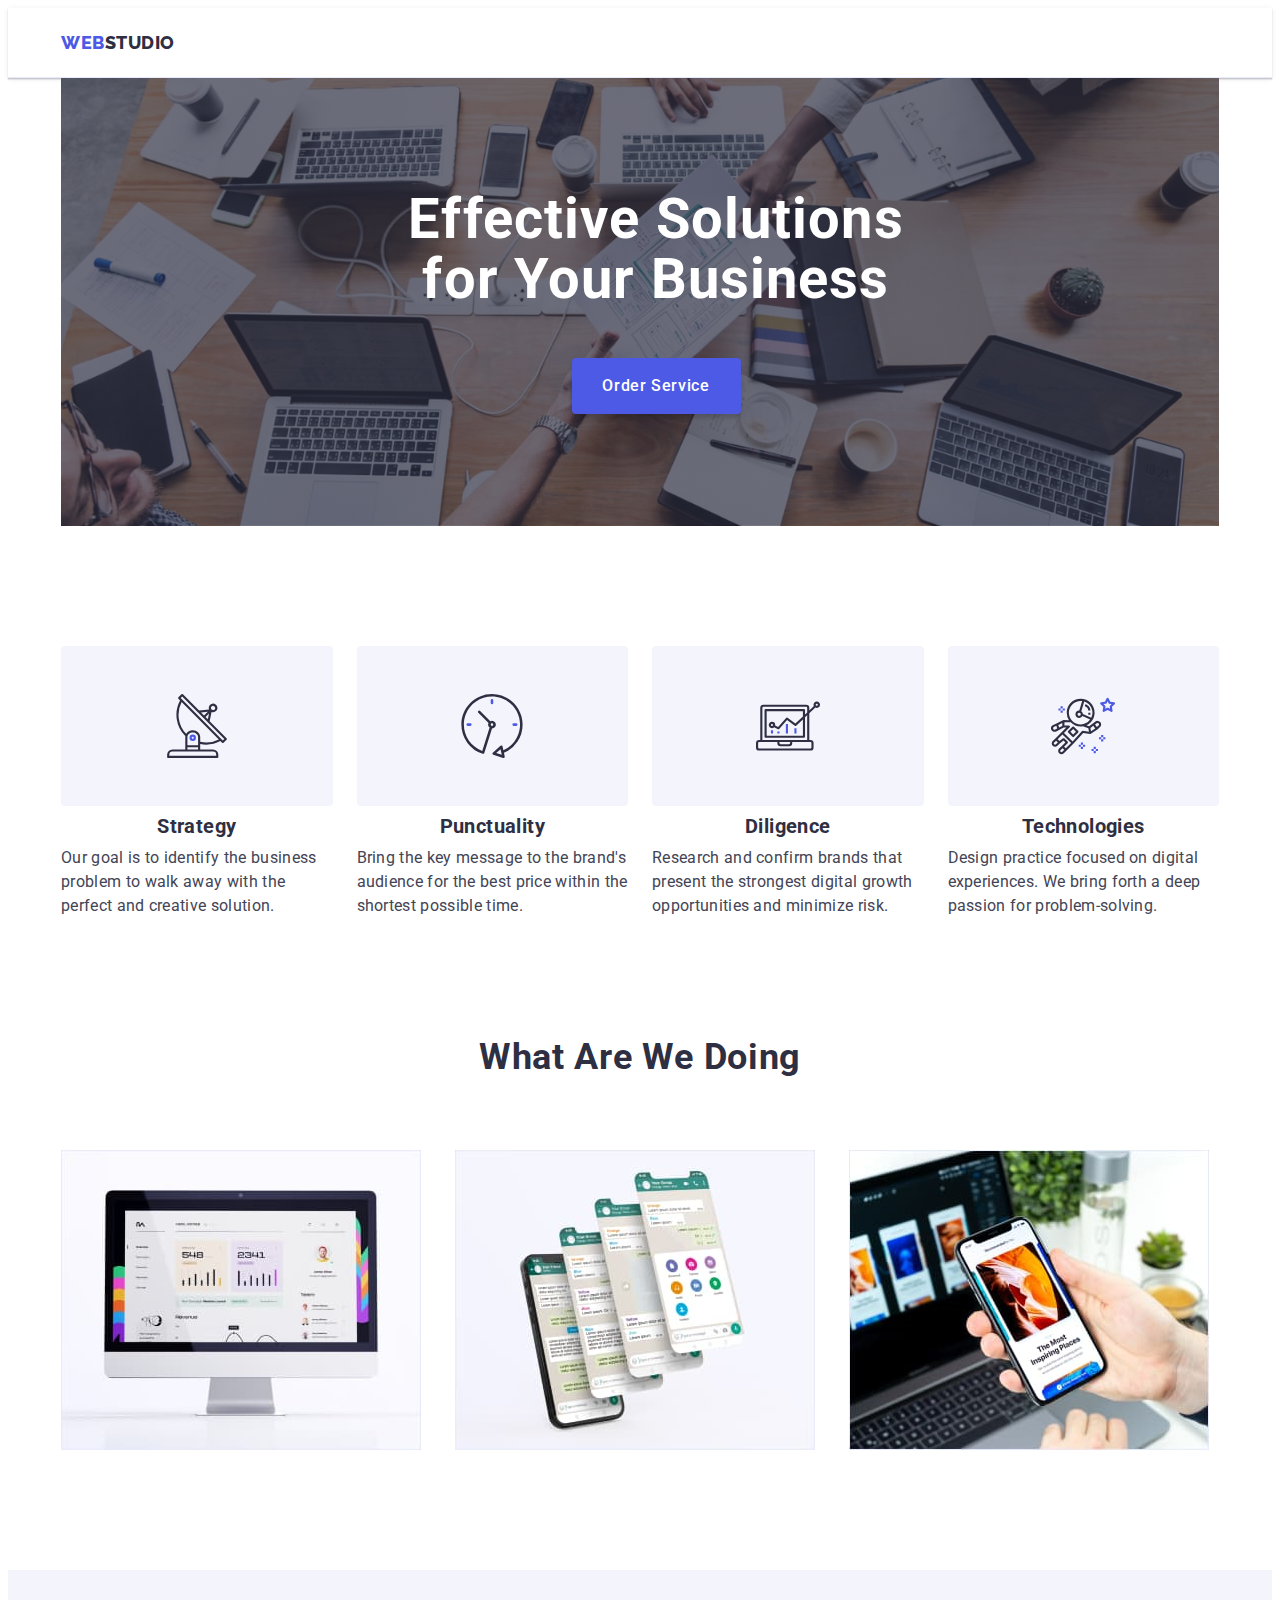
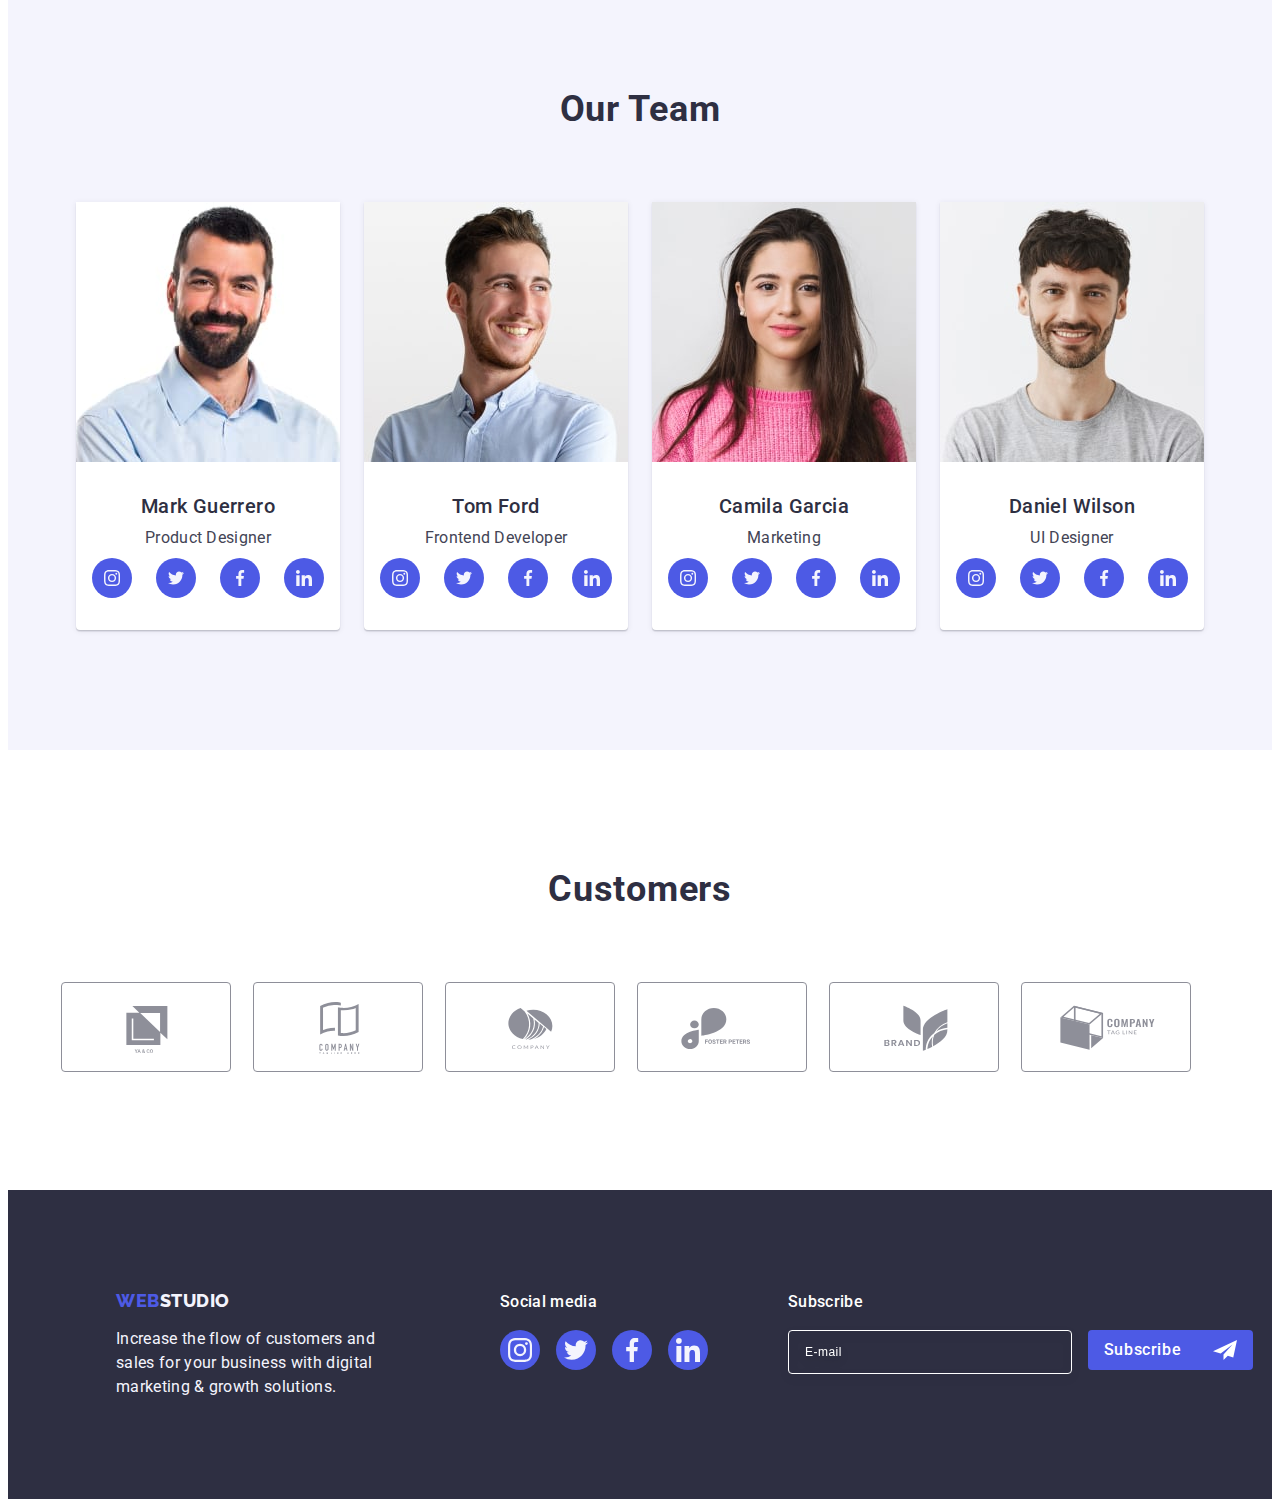
==== commit c136a4d1: "1" ====
--- a/index.html
+++ b/index.html
@@ -17,6 +17,7 @@
     />
     <!-- FONTS FONTS FONTS FONTS FONTS -->
     <link rel="stylesheet" href="./css/style.css" />
+    <link rel="stylesheet" href="./css/media.css" />
     <link
       rel="preconnect"
       href="https://fonts.googleapis.com"
@@ -82,9 +83,147 @@
             </li>
           </ul>
         </address>
+        <button type="button" class="burger-open" data-menu-open>
+          <svg class="burger-menu" width="32" height="22">
+            <use
+              href="./images/icons.svg#icon-menu-hamburger"
+            ></use>
+          </svg>
+        </button>
+      </div>
+      <!-- mobile menu -->
+      <div class="mobile-menu is-hidden" data-menu>
+        <button
+        class="modal-button-close"
+        data-menu-close
+        type="button"
+      >
+        <svg
+          class="modal-close-icon"
+          width="8"
+          height="8"
+        >
+          <use href="./images/icons.svg#icon-close"></use>
+        </svg>
+      </button>
+        <!-- links studio portfolio contacts -->
+        <div>
+          <ul class="burger-list-link list">
+            <li class="burger-menu-item link">
+              <a
+                class="burger-link-menu current link"
+                href="./index.html"
+                >Studio</a
+              >
+            </li>
+            <li class="burger-menu-item link">
+              <a
+                class="burger-link-menu link"
+                href="./portfolio.html"
+                >Portfolio</a
+              >
+            </li>
+            <li class="burger-menu-item link">
+              <a class="burger-link-menu link" href=""
+                >Contacts</a
+              >
+            </li>
+          </ul>
+        </div>
+        <!-- number mail social -->
+        <div>
+          <address class="burger-address">
+            <ul class="burger-address-list list">
+              <li class="burger-address-item link">
+                <a
+                  class="burger-link-tel link"
+                  href="tel:+110001111111"
+                  >+11 (000) 111-11-11</a
+                >
+              </li>
+              <li class="burger-address-item link">
+                <a
+                  class="burger-link-address link"
+                  href="mailto:info@devstudio.com"
+                >
+                  info@devstudio.com</a
+                >
+              </li>
+            </ul>
+          </address>
+          <ul class="burger-social-icon list">
+            <li class="burger-social-item">
+              <a
+                class="burger-links link"
+                href="https://www.instagram.com/"
+                target="_blank"
+              >
+                <svg
+                  class="card-icons"
+                  width="24"
+                  height="24"
+                >
+                  <use
+                    href="./images/icons.svg#icon-instagram-2"
+                  ></use>
+                </svg>
+              </a>
+            </li>
+            <li class="burger-social-item">
+              <a
+                class="burger-links link"
+                href="https://twitter.com/"
+                target="_blank"
+              >
+                <svg
+                  class="card-icons"
+                  width="24"
+                  height="24"
+                >
+                  <use
+                    href="./images/icons.svg#icon-twitter-1"
+                  ></use>
+                </svg>
+              </a>
+            </li>
+            <li class="burger-social-item">
+              <a
+                class="burger-links link"
+                href="https://www.facebook.com/"
+                target="_blank"
+              >
+                <svg
+                  class="card-icons"
+                  width="24"
+                  height="24"
+                >
+                  <use
+                    href="./images/icons.svg#icon-facebook-1"
+                  ></use>
+                </svg>
+              </a>
+            </li>
+            <li class="burger-social-item">
+              <a
+                class="burger-links link"
+                href="https://www.linkedin.com/"
+                target="_blank"
+              >
+                <svg
+                  class="card-icons"
+                  width="24"
+                  height="24"
+                >
+                  <use
+                    href="./images/icons.svg#icon-linkedin-1"
+                  ></use>
+                </svg>
+              </a>
+            </li>
+          </ul>
+        </div>
       </div>
     </header>
-
     <main>
       <!------------------------ HERO ------------------------>
       <section class="hero">
@@ -189,7 +328,7 @@
           </ul>
         </div>
       </section>
-      <!-- 3 ABOUT US -->
+      <!-- 3 WHAT WE DO -->
       <section class="about">
         <div class="container">
           <h2 class="about-subtitle">What are we doing</h2>
@@ -825,9 +964,9 @@
             </div>
           </div>
           <div class="modal-field">
-          <label for="tel" class="modal-label">
-            Phone
-          </label>
+            <label for="tel" class="modal-label">
+              Phone
+            </label>
             <div class="modal-input-wrap">
               <input
                 class="modal-input"
@@ -886,7 +1025,6 @@
               id="user-privacy"
               name="user-privacy"
               value="true"
-              
             />
             <label for="user-privacy" class="accept-link">
               <span class="privacy-span">
@@ -913,5 +1051,6 @@
       </div>
     </div>
     <script src="./js/modal.js"></script>
+    <script src="./js/menu.js"></script>
   </body>
 </html>
--- a/css/style.css
+++ b/css/style.css
@@ -21,8 +21,9 @@
 }
 
 .container {
-  width: 1158px;
-  padding: 0 15px;
+  width: 100%;
+  max-width: 1440px;
+  padding: 0 16px;
   margin: 0 auto;
 }
 
@@ -98,6 +99,7 @@
   display: flex;
   gap: 40px;
   position: relative;
+  display: none;
 }
 
 .header-menu-item {
@@ -106,11 +108,13 @@
   line-height: 1.5; /* 150% */
   letter-spacing: 0.02em;
   text-decoration: none;
+  display: none;
 }
 
 .header-link-menu {
   padding: 24px 0;
   color: var(--navy-blue);
+  display: none;
 }
 .header-link-menu:hover,
 .header-link-menu:focus {
@@ -133,6 +137,7 @@
   border-radius: 2px;
   display: block;
   width: 100%;
+  display: none;
 }
 
 .header-address {
@@ -143,6 +148,7 @@
 .header-address-list {
   display: flex;
   gap: 40px;
+  display: none;
 }
 
 .header-address-item {
@@ -162,8 +168,142 @@
 .header-link-address:hover,
 .header-link-address:focus {
   color: var(--ocean);
-}
-
+  display: none;
+}
+
+.menu-open-icon {
+  fill: var(--navy-blue);
+}
+/* burger menu */
+.burger-open {
+  margin-left: auto;
+  margin-top: 24px;
+  margin-bottom: 24px;
+  border: none;
+  background-color: transparent;
+}
+
+.burger-menu {
+  fill: transparent;
+  stroke: var(--navy-blue);
+}
+
+.mobile-menu {
+  padding: 24px 24px 40px 40px;
+  position: fixed;
+  top: 0;
+  z-index: 20;
+  width: 100vw;
+  height: 100vh;
+  display: flex;
+  flex-direction: column;
+  justify-content: space-between;
+  overflow: auto;
+  background-color: var(--white);
+  box-shadow: 0px 1px 6px 0px rgba(46, 47, 66, 0.08),
+    0px 1px 1px 0px rgba(46, 47, 66, 0.16),
+    0px 2px 1px 0px rgba(46, 47, 66, 0.08);
+}
+.burger-close {
+  display: block;
+  margin-left: auto;
+  margin-bottom: 32px;
+  position: absolute;
+  right: 24px;
+  top: 24px;
+  background-color: var(--cornflower);
+  border-radius: 50%;
+  border: 1px solid rgba(0, 0, 0, 0.1);
+  width: 24px;
+  height: 24px;
+  display: flex;
+  align-items: center;
+  justify-content: center;
+  padding: 0;
+  cursor: pointer;
+}
+.mob-menu-navigation-list {
+  margin-bottom: 50px;
+}
+.modal-button-close {
+}
+.burger-list-link {
+  padding-top: 80px;
+  display: flex;
+  flex-direction: column;
+  gap: 40px;
+}
+
+.current {
+  color: #404bbf;
+  transition: color 250ms cubic-bezier(0.4, 0, 0.2, 1);
+  position: relative;
+}
+.current::after {
+  content: "";
+  position: absolute;
+  color: var(--ocean);
+}
+.burger-link-menu {
+  color: var(--navyblue);
+  font-size: 36px;
+  font-weight: 700;
+  line-height: 1.11;
+  letter-spacing: 0.02em;
+}
+.burger-link-menu.current {
+  font-size: 36px;
+  font-weight: 700;
+  line-height: 1.11;
+  letter-spacing: 0.02em;
+  position: relative;
+  transition: color 250ms cubic-bezier(0.4, 0, 0.2, 1);
+}
+.burger-address {
+  margin-bottom: 48px;
+}
+.burger-address-list {
+  display: flex;
+  flex-direction: column;
+  gap: 24px;
+}
+.burger-address-item {
+}
+.burger-link-tel {
+  color: var(--iris);
+  font-family: Roboto;
+  font-size: 26px;
+  font-weight: 700;
+  line-height: 1.11;
+  letter-spacing: 0.02em;
+  font-style: normal;
+}
+
+.burger-link-address {
+  color: var(--slate);
+  font-size: 20px;
+  font-weight: 500;
+  line-height: 1.2;
+  letter-spacing: 0.02em;
+  font-style: normal;
+}
+.burger-social-icon {
+  display: flex;
+  gap: 36px;
+}
+.burger-social-item {
+}
+.burger-links {
+  background-color: var(--iris);
+  border-radius: 50%;
+  width: 40px;
+  height: 40px;
+  display: flex;
+  align-items: center;
+  justify-content: center;
+}
+.card-icons {
+}
 /**
 |============================
  | HERO
@@ -171,29 +311,42 @@
 */
 
 .hero {
-  padding: 188px 0;
+  padding: 112px 0;
   background: var(--navyblue, #2e2f42);
   background-image: linear-gradient(
       rgba(46, 47, 66, 0.7),
       rgba(46, 47, 66, 0.7)
     ),
-    url(../images/hero-image.jpg);
+    url(../images/hero-image-mob.jpg);
   background-repeat: no-repeat;
   background-position: center center;
   background-size: cover;
-  max-width: 1440px;
+  max-width: 428px;
   margin: 0 auto;
+}
+
+@media (min-device-pixel-ratio: 2),
+  (min-resolution: 192dpi),
+  (min-resolution: 2dppx) {
+  .hero {
+    background-image: linear-gradient(
+        rgba(46, 47, 66, 0.7),
+        rgba(46, 47, 66, 0.7)
+      ),
+      url(../images/hero-image-mob-2x.jpg);
+  }
 }
 
 .hero-title {
   color: #fff;
   font-family: inherit;
   text-align: center;
-  font-size: 56px;
+  font-size: 36px;
   line-height: 1.07; /* 107.143% */
   letter-spacing: 0.02em;
-  max-width: 496px;
-  margin: 0 auto 48px auto;
+  max-width: 320px;
+  /* margin: 0 auto 48px auto; */
+  margin: 0 auto 72px auto;
 }
 
 .main-button {
@@ -228,7 +381,7 @@
  |============================
 */
 .advantage {
-  padding: 120px 0;
+  padding: 96px 0;
 }
 
 .visually-hidden {
@@ -246,19 +399,23 @@
 
 .advantage-list {
   display: flex;
-  gap: 24px;
+  flex-wrap: wrap;
+  gap: 72px;
+  margin: 0 auto;
 }
 .advantage-subtitle {
   color: var(--navy-blue);
-  font-size: 20px;
-  font-weight: 500;
-  line-height: 1.2; /* 120% */
+  font-size: 36px;
+  font-weight: 700;
+  line-height: 1.11; /* 120% */
   letter-spacing: 0.02em;
   margin-bottom: 8px;
+  text-align: center;
+  flex: none;
 }
 
 .advantage-item {
-  flex-basis: calc((100% - 3 * 24px) / 4);
+  /* flex-basis: calc((100% - 3 * 24px) / 4); */
 }
 
 .container-icon-advantages {
@@ -271,6 +428,7 @@
   padding: 24px 100px;
   border-radius: 4px;
   margin-bottom: 8px;
+  display: none;
 }
 
 .advantage-item-text {
@@ -278,21 +436,24 @@
   font-size: 16px;
   line-height: 1.5; /* 150% */
   letter-spacing: 0.02em;
+  flex: none;
 }
 
 /**
 |============================
- | 3 ABOUT US
- |============================
+| 3 WHAT WE DO
+|============================
 */
+
 .about {
   padding-bottom: 120px;
+  display: none;
 }
 .about-subtitle {
   color: var(--navyblue, #2e2f42);
   text-align: center;
   font-size: 36px;
-  line-height: 1.11; /* 111.111% */
+  line-height: 1.11;
   letter-spacing: 0.02em;
   text-transform: capitalize;
   margin-bottom: 72px;
@@ -314,7 +475,15 @@
 */
 .team {
   background: var(--cloud, #f4f4fd);
-  padding: 120px 0;
+  padding: 96px 0;
+}
+
+.team-list {
+  display: flex;
+  flex-direction: column;
+  justify-content: center;
+  align-items: center;
+  gap: 72px;
 }
 
 .team-people {
@@ -330,6 +499,7 @@
 .team-item {
   background-color: var(--white);
   display: inline-flex;
+  width: 264px;
   padding-bottom: 0px;
   flex-direction: column;
   justify-content: center;
@@ -343,11 +513,6 @@
     cubic-bezier(0.4, 0, 0.2, 1);
 }
 
-.team-list {
-  display: flex;
-  justify-content: center;
-  gap: 24px;
-}
 .container-card-names {
   padding: 32px 0;
   display: flex;
@@ -355,8 +520,6 @@
   flex-direction: column;
   justify-content: center;
   align-items: center;
-  /* gap: 8px; */
-  /* margin: 32px 16px; */
 }
 .team-names {
   color: var(--navy-blue);
@@ -410,11 +573,11 @@
 
 /**
 |=====================================
- | CUSTOMER CUSTOMER CUSTOMER CUSTOMER
+ | 5 CUSTOMER CUSTOMER CUSTOMER CUSTOMER
  |=====================================
 */
 .customer {
-  padding: 120px 0;
+  padding: 96px 0;
 }
 
 .customer-title {
@@ -429,11 +592,13 @@
 
 .customer-list {
   display: flex;
-  gap: 24px;
+  flex-wrap: wrap;
+  gap: 72px 16px;
 }
 
 .customer-item {
-  width: calc((100% - 120px) / 6);
+  /* width: calc((100% - 120px) / 6); */
+  width: calc((100% - 16px) / 2);
   height: 88px;
 }
 
@@ -459,13 +624,6 @@
 .customer-icons {
   fill: currentColor;
 }
-/* 
-.customer-icons:hover,
-.customer-icons:focus {
-  color: var(--ocean, #404bbf);
-  border-color: currentColor;
-} */
-
 /**
 |=========================================
  | PORTFOLIO PORTFOLIO PORTFOLIO PORTFOLIO
@@ -482,22 +640,6 @@
   gap: 24px;
   margin-bottom: 72px;
 }
-
-/* .btn-text {
-  color: var(--iris);
-  text-align: center;
-  font-size: 16px;
-  font-weight: 500;
-  line-height: 1.5; /* 150% */
-/* letter-spacing: 0.04em;
-} */
-
-/* .btn-text:hover,
-.btn-text:focus {
-  color: var(--white);
-  background-color: var(--ocean);
-} */
-
 .portfilio-button {
   color: #4d5ae5;
   background-color: #f4f4fd;
@@ -537,12 +679,6 @@
     0px 2px 1px rgba(0, 0, 0, 0.08),
     0px 2px 2px rgba(0, 0, 0, 0.12);
 }
-
-/* .portfilio-button:active {
-  color: #ffffff;
-  background-color: #404bbf;
-} */
-
 .card-image {
   position: relative;
   overflow: hidden;
@@ -629,17 +765,24 @@
 
 .footer {
   background: var(--navyblue, #2e2f42);
-  padding: 100px 0;
+  padding: 96px 16px;
+  display: flex;
 }
 
 .container.footer {
   display: flex;
+  flex-wrap: wrap;
   padding: 0;
-  align-items: baseline;
+  justify-content: center;
+  align-items: center;
+  gap: 72px;
 }
 
 .container-description {
-  margin-right: 120px;
+  /* margin-right: 120px; */
+  display: flex;
+  flex-direction: column;
+  align-items: center;
 }
 .footer-logo {
   color: var(--iris, #4d5ae5);
@@ -649,8 +792,9 @@
   line-height: 1.17; /* 116.667% */
   letter-spacing: 0.03em;
   text-transform: uppercase;
-  display: inline-block;
+  /* display: inline-block; */
   margin-bottom: 16px;
+  /* align-items: center; */
 }
 
 .footer-text {
@@ -658,7 +802,7 @@
   font-size: 16px;
   line-height: 1.5; /* 150% */
   letter-spacing: 0.02em;
-  max-width: 264px;
+  width: 264px;
 }
 
 .footer-decoration-logo {
@@ -667,7 +811,10 @@
 
 /* SOCIAL LINKS */
 .container-social {
-  margin-right: 80px;
+  /* margin-right: 80px; */
+  display: flex;
+  flex-direction: column;
+  align-items: center;
 }
 
 .social-title-footer {
@@ -706,9 +853,19 @@
 }
 
 /* SUBSCRIBE */
+.container-subscribe {
+  width: 100%;
+  display: inline-flex;
+  flex-direction: column;
+  align-items: center;
+}
+
 .form-footer {
   display: flex;
-  gap: 24px;
+  flex-wrap: wrap;
+  flex-direction: column;
+  gap: 16px;
+  width: 100%;
 }
 
 .subscribe-title-footer {
@@ -718,10 +875,13 @@
   line-height: 1.5; /* 150% */
   letter-spacing: 0.02em;
   margin-bottom: 16px;
+  align-items: center;
 }
 
 .input-email-footer {
-  width: 264px;
+  /* width: 264px; */
+  display: flex;
+  width: 100%;
   height: 40px;
   border-radius: 4px;
   border: 1px solid var(--white, #fff);
@@ -743,7 +903,7 @@
 }
 
 .subscribe-button {
-  min-width: 165px;
+  width: 165px;
   height: 40px;
   display: flex;
   justify-content: center;
@@ -759,6 +919,7 @@
   color: var(--white, #fff);
   border: none;
   cursor: pointer;
+  margin: 0 auto;
 }
 
 .icon-subscribe-footer {
@@ -766,8 +927,6 @@
   fill: var(--white);
 }
 
-.input-button-footer {
-}
 /**
 |=============================================
  | MODAL MODAL MODAL MODAL MODAL MODAL MODAL
@@ -791,19 +950,20 @@
 }
 
 .modal {
-  padding: 72px 24px 24px 24px;
   position: absolute;
   top: 50%;
   left: 50%;
-  transform: translate(-50%, -50%) scale(1);
-  transition: transform 250ms cubic-bezier(0.4, 0, 0.2, 1);
-  width: 408px;
+  transform: translate(-50%, -50%);
+  width: 100%;
+  max-width: 408px;
   min-height: 584px;
   border-radius: 4px;
   background: var(--dairy, #fcfcfc);
   box-shadow: 0px 2px 1px 0px rgba(0, 0, 0, 0.2),
     0px 1px 3px 0px rgba(0, 0, 0, 0.12),
     0px 1px 1px 0px rgba(0, 0, 0, 0.14);
+  transition: transform 250ms cubic-bezier(0.4, 0, 0.2, 1);
+  padding: 72px 24px 24px 24px;
 }
 
 .modal-button-close {
@@ -953,28 +1113,22 @@
 }
 
 .modal-button-submit {
-  display: block;
-  padding: 16px 32px;
-  align-items: flex-start;
-  gap: 10px;
-  border-radius: 4px;
-  background: var(--iris, #4d5ae5);
-  box-shadow: 0px 4px 4px 0px rgba(0, 0, 0, 0.15);
-  color: var(--white, #fff);
-  text-align: center;
-  justify-content: center;
-  font-family: inherit;
-  font-size: 16px;
-  font-weight: 500;
-  line-height: 1.5; /* 150% */
+  font-family: "Roboto", sans-serif;
+  color: var(--white);
+  font-size: 16px;
+  font-weight: var(--weight500);
+  line-height: 1.5;
   letter-spacing: 0.04em;
+  background: var(--iris);
+  cursor: pointer;
   min-width: 169px;
   height: 56px;
+  border: none;
+  display: block;
   margin: 0 auto;
-  position: absolute;
-  transform: translateX(50%);
-  border: none;
-  cursor: pointer;
+  padding: 16px 32px;
+  border-radius: 4px;
+  box-shadow: 0px 4px 4px 0px rgba(0, 0, 0, 0.15);
   transition: background-color 250ms
     cubic-bezier(0.4, 0, 0.2, 1);
 }
@@ -985,8 +1139,6 @@
   margin-bottom: 24px;
 }
 
-.user-privacy {
-}
 .accept-link {
   color: var(--lightslate, #8e8f99);
   font-size: 12px;
--- a/css/media.css
+++ b/css/media.css
@@ -0,0 +1,231 @@
+/* ==================428px MOBILE 428px================== */
+@media screen and (min-width: 428px) {
+  /* ADVANTAGES ADVANTAGES ADVANTAGES ADVANTAGES */
+  .container {
+    max-width: 396px;
+  }
+}
+
+/* ==================768px LAPTOP 768px================== */
+@media screen and (min-width: 768px) {
+  /* HEADER HEADER HEADER HEADER HEADER*/
+  .burger-open{
+    display: none;
+  }
+
+  .header-navigation{
+    display: flex;
+  }
+  
+  /*  HERO HERO HERO HERO HERO */
+  .hero {
+    max-width: 768px;
+    background-image: linear-gradient(
+        rgba(46, 47, 66, 0.7),
+        rgba(46, 47, 66, 0.7)
+      ),
+      url(../images/hero-image-tab.jpg);
+  }
+
+  @media (min-device-pixel-ratio: 2),
+    (min-resolution: 192dpi),
+    (min-resolution: 2dppx) {
+    .hero {
+      background-image: linear-gradient(
+          rgba(46, 47, 66, 0.7),
+          rgba(46, 47, 66, 0.7)
+        ),
+        url(../images/hero-image-tab-2x.jpg);
+    }
+  }
+
+  .hero-title {
+    font-size: 56px;
+    margin: 0 auto 36px auto;
+    max-width: 496px;
+  }
+
+  /* ADVANTAGES ADVANTAGES ADVANTAGES ADVANTAGES */
+  .container {
+    max-width: 768px;
+  }
+
+  .advantage-list {
+    gap: 72px 24px;
+  }
+
+  .advantage-item {
+    width: calc((100% - 24px) / 2);
+  }
+
+  /* 4 OUR TEAM   OUR TEAM   OUR TEAM  OUR TEAM*/
+  .team-list {
+    flex-wrap: wrap;
+    flex-direction: row;
+    gap: 64px 24px;
+  }
+
+  /* 5 CUSTOMER CUSTOMER CUSTOMER CUSTOMER */
+  .customer > .container {
+    max-width: 552px;
+  }
+
+  .customer-item {
+    width: calc((100% - 2 * 24px) / 3);
+  }
+
+  /* 6 FOOTER FOOTER FOOTER FOOTER FOOTER */
+  .footer {
+    display: flex;
+    flex-wrap: wrap;
+  }
+
+  .container.footer {
+    gap: 72px 24px;
+    margin-left: 108px;
+    justify-content: start;
+    align-items: flex-start;
+  }
+
+  .container-description {
+    align-items: flex-start;
+  }
+  .container-social {
+    align-items: flex-start;
+  }
+
+  .input-email-footer {
+    width: 264px;
+  }
+
+  .form-footer {
+    flex-wrap: nowrap;
+    flex-direction: row;
+  }
+
+  .subscribe-button {
+    margin: 0;
+    flex-direction: row;
+  }
+
+  .container-subscribe {
+    align-items: flex-start;
+  }
+}
+/* ==================1158PX DESKTOP 1158PX================== */
+@media screen and (min-width: 1158px) {
+  /*  HERO HERO HERO HERO HERO */
+  .hero {
+    max-width: 1158px;
+    background-image: linear-gradient(
+        rgba(46, 47, 66, 0.7),
+        rgba(46, 47, 66, 0.7)
+      ),
+      url(../images/hero-image.jpg);
+  }
+
+  @media (min-device-pixel-ratio: 2),
+    (min-resolution: 192dpi),
+    (min-resolution: 2dppx) {
+    .hero {
+      background-image: linear-gradient(
+          rgba(46, 47, 66, 0.7),
+          rgba(46, 47, 66, 0.7)
+        ),
+        url(../images/hero-image-tab-2x.jpg);
+    }
+  }
+
+  .hero-title {
+    margin: 0 auto 48px auto;
+  }
+
+  /* ADVANTAGES ADVANTAGES ADVANTAGES ADVANTAGES */
+  .container {
+    max-width: 1158px;
+  }
+
+  .advantage {
+    padding: 120px 0;
+  }
+  .advantage-list {
+    display: flex;
+    flex-wrap: nowrap;
+    gap: 24px;
+  }
+
+  .advantage-subtitle {
+    color: var(--navy-blue);
+    font-size: 20px;
+    line-height: 1.2; /* 120% */
+    letter-spacing: 0.02em;
+    margin-bottom: 8px;
+    text-align: center;
+  }
+  .advantage-item {
+    flex-basis: calc((100% - 3 * 24px) / 4);
+  }
+
+  .container-icon-advantages {
+    display: flex;
+    align-items: center;
+    justify-content: center;
+    height: 112px;
+    background-color: var(--cloud);
+    position: relative;
+    padding: 24px 100px;
+    border-radius: 4px;
+    margin-bottom: 8px;
+  }
+
+  /* 3 WHAT WE DO   WHAT WE DO   WHAT WE DO */
+  .about {
+    padding-bottom: 120px;
+    display: flex;
+  }
+
+  /* 4 OUR TEAM */
+  .team {
+    padding: 120px 0;
+  }
+
+  .team-list {
+    flex-wrap: nowrap;
+    flex-direction: row;
+    gap: 24px;
+  }
+  /* 5 CUSTOMER CUSTOMER CUSTOMER CUSTOMER */
+  .customer {
+    padding: 120px 0;
+  }
+
+  .customer > .container {
+    max-width: 1158px;
+  }
+  .customer-item {
+    width: calc((100% - 120px) / 6);
+  }
+
+  .customer-list {
+    gap: 24px;
+    max-width: 1128px;
+  }
+
+  /* 6 FOOTER */
+  .footer {
+    padding: 100px 0;
+  }
+
+  .container.footer {
+    flex-wrap: nowrap;
+    gap: 0;
+  }
+
+  .container-social {
+    margin-right: 80px;
+  }
+
+  .container-description {
+    margin-right: 120px;
+  }
+}
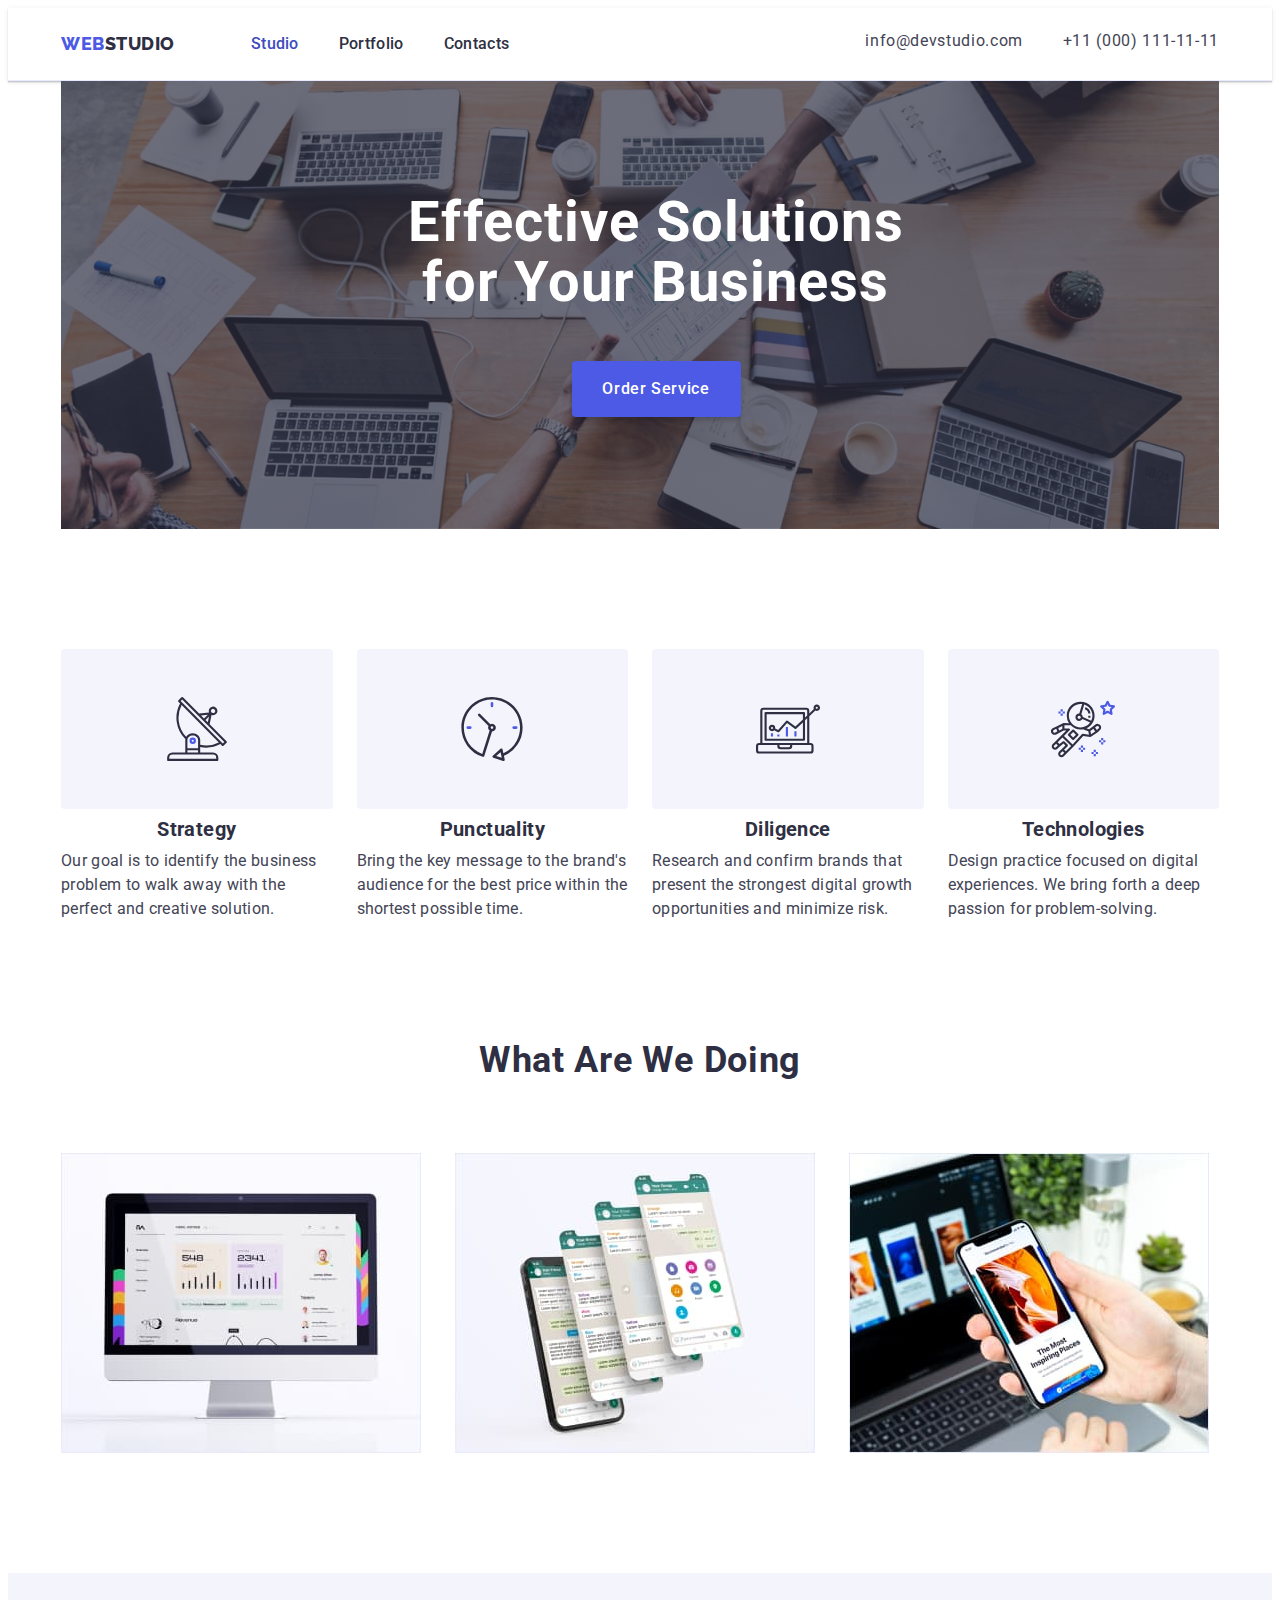
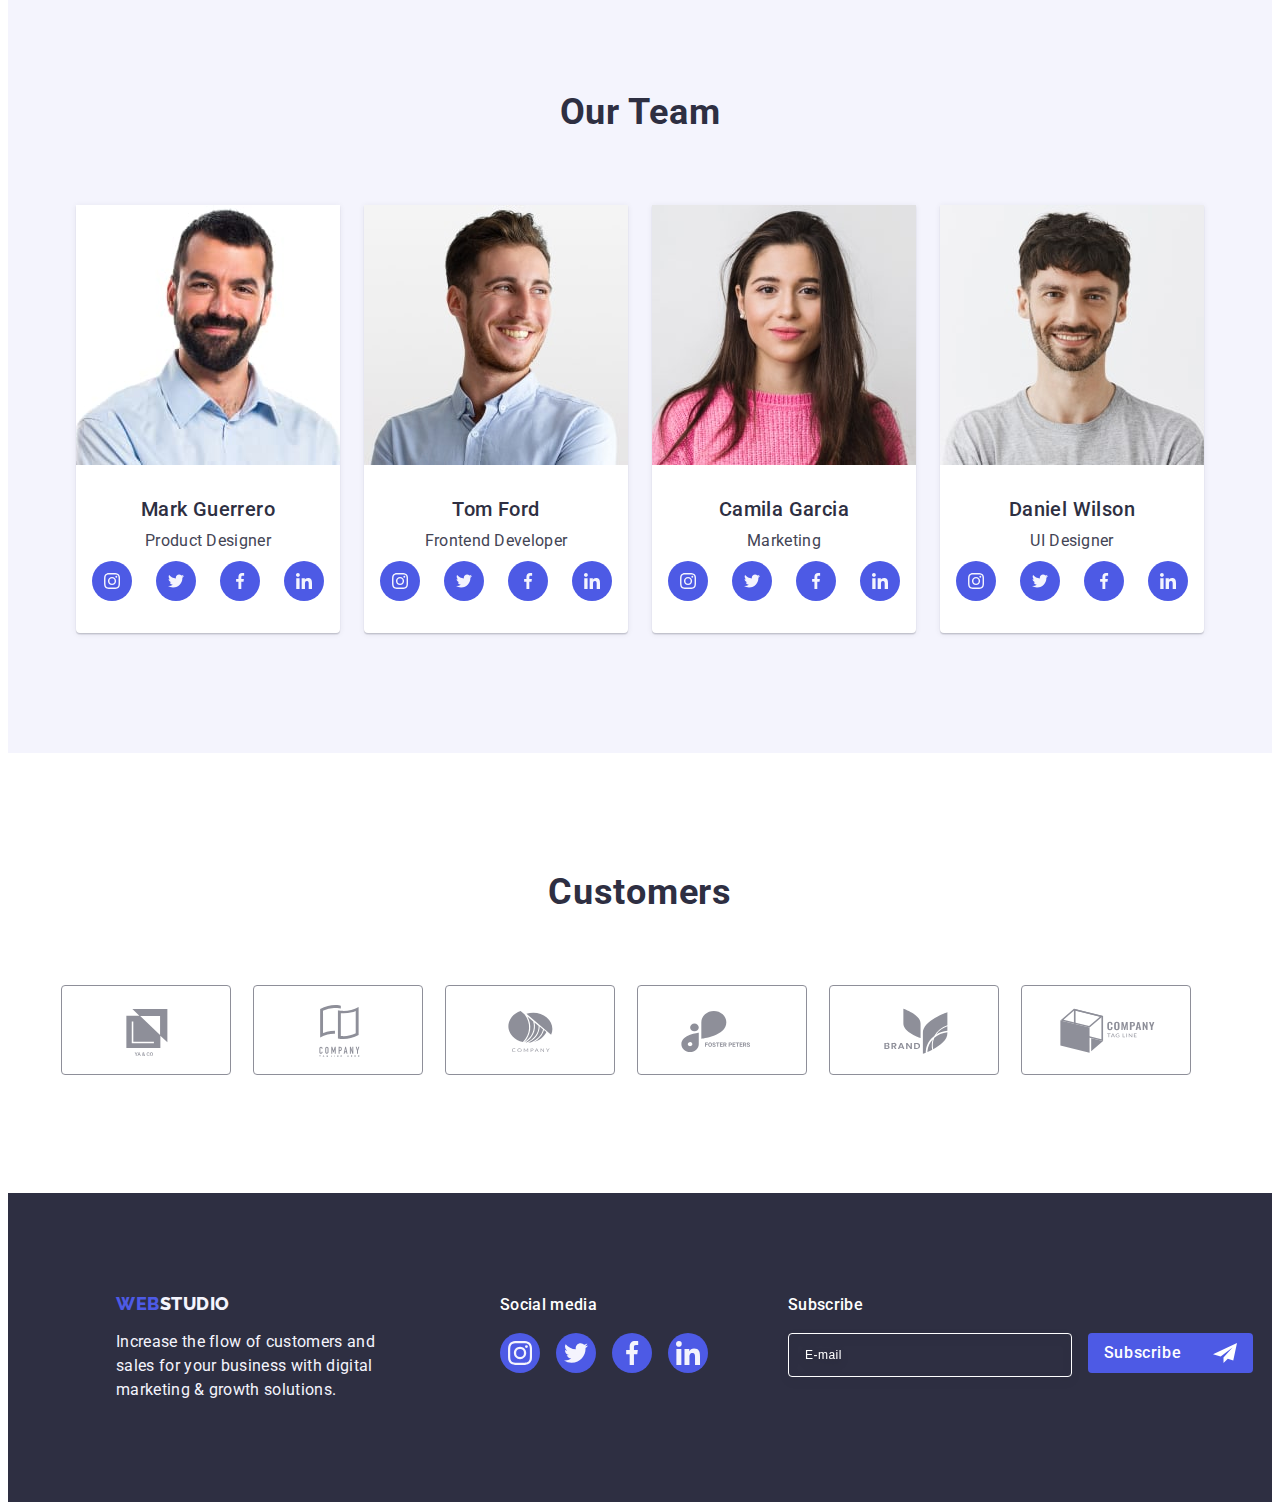
==== commit eb069949: "1" ====
--- a/index.html
+++ b/index.html
@@ -83,7 +83,11 @@
             </li>
           </ul>
         </address>
-        <button type="button" class="burger-open" data-menu-open>
+        <button
+          type="button"
+          class="burger-open"
+          data-menu-open
+        >
           <svg class="burger-menu" width="32" height="22">
             <use
               href="./images/icons.svg#icon-menu-hamburger"
@@ -94,18 +98,18 @@
       <!-- mobile menu -->
       <div class="mobile-menu is-hidden" data-menu>
         <button
-        class="modal-button-close"
-        data-menu-close
-        type="button"
-      >
-        <svg
-          class="modal-close-icon"
-          width="8"
-          height="8"
+          class="modal-button-close"
+          data-menu-close
+          type="button"
         >
-          <use href="./images/icons.svg#icon-close"></use>
-        </svg>
-      </button>
+          <svg
+            class="modal-close-icon"
+            width="8"
+            height="8"
+          >
+            <use href="./images/icons.svg#icon-close"></use>
+          </svg>
+        </button>
         <!-- links studio portfolio contacts -->
         <div>
           <ul class="burger-list-link list">
--- a/css/media.css
+++ b/css/media.css
@@ -9,14 +9,52 @@
 /* ==================768px LAPTOP 768px================== */
 @media screen and (min-width: 768px) {
   /* HEADER HEADER HEADER HEADER HEADER*/
-  .burger-open{
+  .burger-open {
     display: none;
   }
 
-  .header-navigation{
-    display: flex;
-  }
-  
+  .header-navigation {
+    display: flex;
+  }
+
+  .header-address-list {
+    display: flex;
+    flex-wrap: wrap;
+    flex-direction: column;
+    gap: 12px;
+  }
+
+  .header-link-address {
+    padding: 0;
+    font-size: 12px;
+    padding: 0;
+    letter-spacing: 0.04em;
+    line-height: 1.17;
+  }
+
+  .header-address {
+    padding: 16px 0;
+  }
+
+  .header-list {
+    display: flex;
+  }
+
+  .header-menu-item {
+    font-size: 16px;
+    font-weight: 500;
+    line-height: 1.5;
+    letter-spacing: 0.02em;
+    text-decoration: none;
+  }
+
+  .header-menu-item {
+    display: flex;
+  }
+
+  .header-link-menu {
+    display: flex;
+  }
   /*  HERO HERO HERO HERO HERO */
   .hero {
     max-width: 768px;
@@ -136,6 +174,26 @@
     }
   }
 
+  .header-address-list {
+    display: flex;
+    flex-direction: row;
+    gap: 40px;
+  }
+
+  .header-link-address {
+    font-size: 16px;
+    padding: 0;
+    letter-spacing: 0.04em;
+    line-height: 1.17;
+  }
+
+  .header-address {
+    padding: 0;
+  }
+  .header-address-item {
+    padding: 24px 0;
+  }
+
   .hero-title {
     margin: 0 auto 48px auto;
   }
